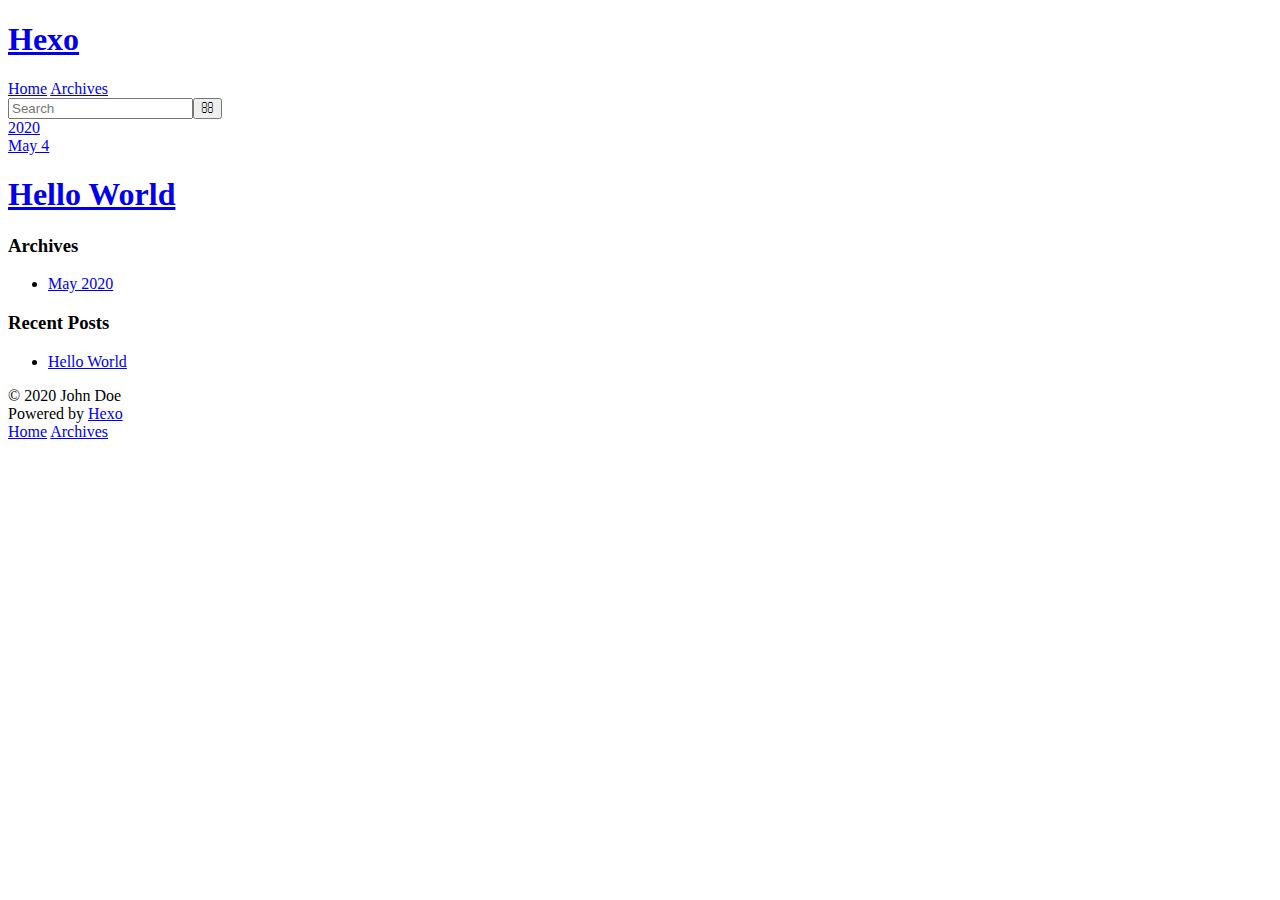
==== archives/index.html @ 3414b617 "Site updated: 2020-05-04 21:34:58" ====
<!DOCTYPE html>
<html>
<head>
  <meta charset="utf-8">
  

  
  <title>Archives | Hexo</title>
  <meta name="viewport" content="width=device-width, initial-scale=1, maximum-scale=1">
  <meta property="og:type" content="website">
<meta property="og:title" content="Hexo">
<meta property="og:url" content="https://github.com/41089a003/41089A003.github.io/archives/index.html">
<meta property="og:site_name" content="Hexo">
<meta property="og:locale" content="en_US">
<meta property="article:author" content="John Doe">
<meta name="twitter:card" content="summary">
  
    <link rel="alternate" href="/41089A003.github.io/atom.xml" title="Hexo" type="application/atom+xml">
  
  
    <link rel="icon" href="/favicon.png">
  
  
    <link href="//fonts.googleapis.com/css?family=Source+Code+Pro" rel="stylesheet" type="text/css">
  
  
<link rel="stylesheet" href="/41089A003.github.io/css/style.css">

<meta name="generator" content="Hexo 4.2.0"></head>

<body>
  <div id="container">
    <div id="wrap">
      <header id="header">
  <div id="banner"></div>
  <div id="header-outer" class="outer">
    <div id="header-title" class="inner">
      <h1 id="logo-wrap">
        <a href="/41089A003.github.io/" id="logo">Hexo</a>
      </h1>
      
    </div>
    <div id="header-inner" class="inner">
      <nav id="main-nav">
        <a id="main-nav-toggle" class="nav-icon"></a>
        
          <a class="main-nav-link" href="/41089A003.github.io/">Home</a>
        
          <a class="main-nav-link" href="/41089A003.github.io/archives">Archives</a>
        
      </nav>
      <nav id="sub-nav">
        
          <a id="nav-rss-link" class="nav-icon" href="/41089A003.github.io/atom.xml" title="RSS Feed"></a>
        
        <a id="nav-search-btn" class="nav-icon" title="Search"></a>
      </nav>
      <div id="search-form-wrap">
        <form action="//google.com/search" method="get" accept-charset="UTF-8" class="search-form"><input type="search" name="q" class="search-form-input" placeholder="Search"><button type="submit" class="search-form-submit">&#xF002;</button><input type="hidden" name="sitesearch" value="https://github.com/41089a003/41089A003.github.io"></form>
      </div>
    </div>
  </div>
</header>
      <div class="outer">
        <section id="main">
  
  
    
    
      
      
      <section class="archives-wrap">
        <div class="archive-year-wrap">
          <a href="/41089A003.github.io/archives/2020" class="archive-year">2020</a>
        </div>
        <div class="archives">
    
    <article class="archive-article archive-type-post">
  <div class="archive-article-inner">
    <header class="archive-article-header">
      <a href="/41089A003.github.io/2020/05/04/hello-world/" class="archive-article-date">
  <time datetime="2020-05-04T12:19:48.802Z" itemprop="datePublished">May 4</time>
</a>
      
  
    <h1 itemprop="name">
      <a class="archive-article-title" href="/41089A003.github.io/2020/05/04/hello-world/">Hello World</a>
    </h1>
  

    </header>
  </div>
</article>
  
  
    </div></section>
  


</section>
        
          <aside id="sidebar">
  
    

  
    

  
    
  
    
  <div class="widget-wrap">
    <h3 class="widget-title">Archives</h3>
    <div class="widget">
      <ul class="archive-list"><li class="archive-list-item"><a class="archive-list-link" href="/41089A003.github.io/archives/2020/05/">May 2020</a></li></ul>
    </div>
  </div>


  
    
  <div class="widget-wrap">
    <h3 class="widget-title">Recent Posts</h3>
    <div class="widget">
      <ul>
        
          <li>
            <a href="/41089A003.github.io/2020/05/04/hello-world/">Hello World</a>
          </li>
        
      </ul>
    </div>
  </div>

  
</aside>
        
      </div>
      <footer id="footer">
  
  <div class="outer">
    <div id="footer-info" class="inner">
      &copy; 2020 John Doe<br>
      Powered by <a href="http://hexo.io/" target="_blank">Hexo</a>
    </div>
  </div>
</footer>
    </div>
    <nav id="mobile-nav">
  
    <a href="/41089A003.github.io/" class="mobile-nav-link">Home</a>
  
    <a href="/41089A003.github.io/archives" class="mobile-nav-link">Archives</a>
  
</nav>
    

<script src="//ajax.googleapis.com/ajax/libs/jquery/2.0.3/jquery.min.js"></script>


  
<link rel="stylesheet" href="/41089A003.github.io/fancybox/jquery.fancybox.css">

  
<script src="/41089A003.github.io/fancybox/jquery.fancybox.pack.js"></script>




<script src="/41089A003.github.io/js/script.js"></script>




  </div>
</body>
</html>
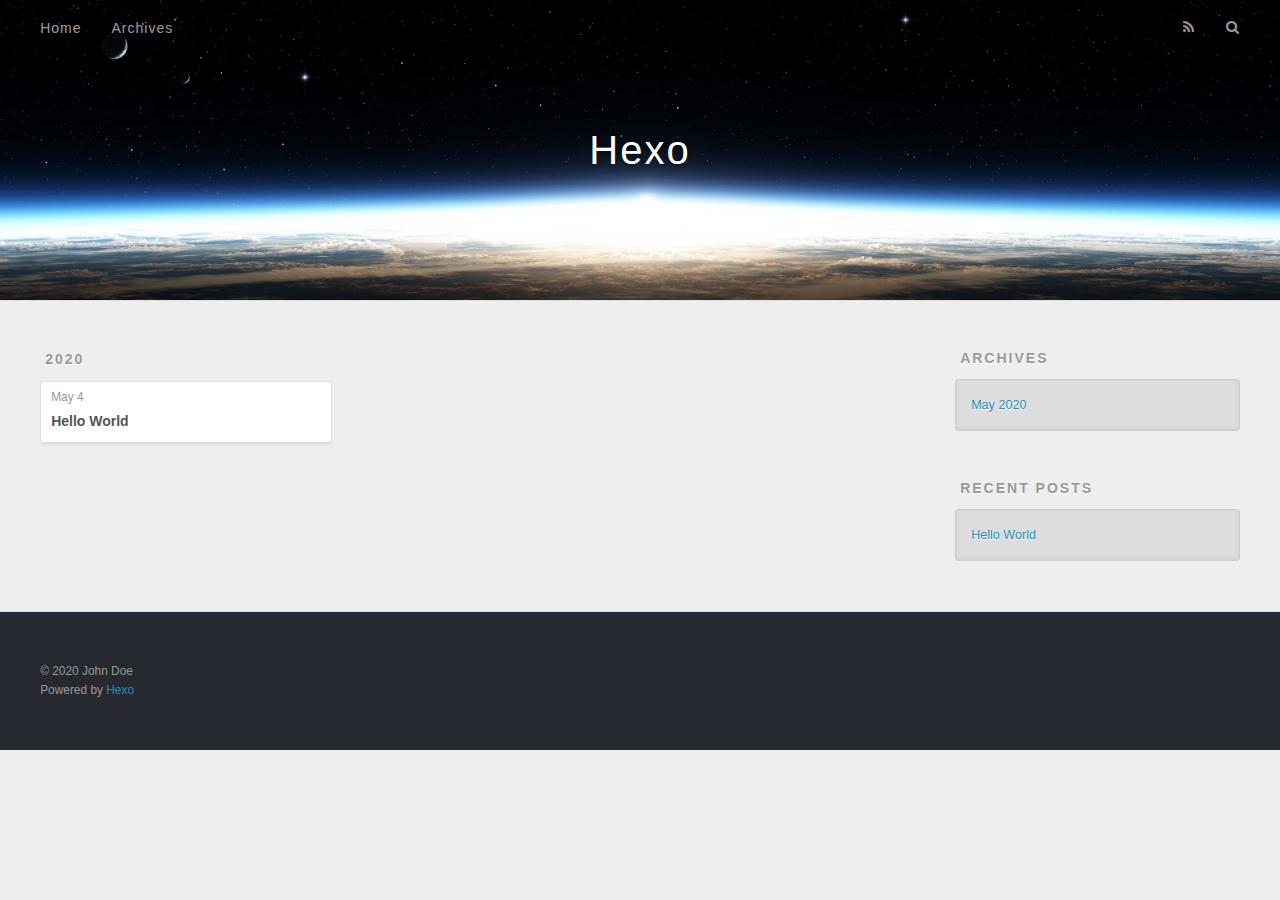
==== commit bdbd4011: "Site updated: 2020-05-06 16:25:17" ====
--- a/archives/index.html
+++ b/archives/index.html
@@ -9,13 +9,13 @@
   <meta name="viewport" content="width=device-width, initial-scale=1, maximum-scale=1">
   <meta property="og:type" content="website">
 <meta property="og:title" content="Hexo">
-<meta property="og:url" content="https://github.com/41089a003/41089A003.github.io/archives/index.html">
+<meta property="og:url" content="https://github.com/41089a003/41089a003.github.io/archives/index.html">
 <meta property="og:site_name" content="Hexo">
 <meta property="og:locale" content="en_US">
 <meta property="article:author" content="John Doe">
 <meta name="twitter:card" content="summary">
   
-    <link rel="alternate" href="/41089A003.github.io/atom.xml" title="Hexo" type="application/atom+xml">
+    <link rel="alternate" href="/atom.xml" title="Hexo" type="application/atom+xml">
   
   
     <link rel="icon" href="/favicon.png">
@@ -24,7 +24,7 @@
     <link href="//fonts.googleapis.com/css?family=Source+Code+Pro" rel="stylesheet" type="text/css">
   
   
-<link rel="stylesheet" href="/41089A003.github.io/css/style.css">
+<link rel="stylesheet" href="/css/style.css">
 
 <meta name="generator" content="Hexo 4.2.0"></head>
 
@@ -36,7 +36,7 @@
   <div id="header-outer" class="outer">
     <div id="header-title" class="inner">
       <h1 id="logo-wrap">
-        <a href="/41089A003.github.io/" id="logo">Hexo</a>
+        <a href="/" id="logo">Hexo</a>
       </h1>
       
     </div>
@@ -44,19 +44,19 @@
       <nav id="main-nav">
         <a id="main-nav-toggle" class="nav-icon"></a>
         
-          <a class="main-nav-link" href="/41089A003.github.io/">Home</a>
+          <a class="main-nav-link" href="/">Home</a>
         
-          <a class="main-nav-link" href="/41089A003.github.io/archives">Archives</a>
+          <a class="main-nav-link" href="/archives">Archives</a>
         
       </nav>
       <nav id="sub-nav">
         
-          <a id="nav-rss-link" class="nav-icon" href="/41089A003.github.io/atom.xml" title="RSS Feed"></a>
+          <a id="nav-rss-link" class="nav-icon" href="/atom.xml" title="RSS Feed"></a>
         
         <a id="nav-search-btn" class="nav-icon" title="Search"></a>
       </nav>
       <div id="search-form-wrap">
-        <form action="//google.com/search" method="get" accept-charset="UTF-8" class="search-form"><input type="search" name="q" class="search-form-input" placeholder="Search"><button type="submit" class="search-form-submit">&#xF002;</button><input type="hidden" name="sitesearch" value="https://github.com/41089a003/41089A003.github.io"></form>
+        <form action="//google.com/search" method="get" accept-charset="UTF-8" class="search-form"><input type="search" name="q" class="search-form-input" placeholder="Search"><button type="submit" class="search-form-submit">&#xF002;</button><input type="hidden" name="sitesearch" value="https://github.com/41089a003/41089a003.github.io"></form>
       </div>
     </div>
   </div>
@@ -71,20 +71,20 @@
       
       <section class="archives-wrap">
         <div class="archive-year-wrap">
-          <a href="/41089A003.github.io/archives/2020" class="archive-year">2020</a>
+          <a href="/archives/2020" class="archive-year">2020</a>
         </div>
         <div class="archives">
     
     <article class="archive-article archive-type-post">
   <div class="archive-article-inner">
     <header class="archive-article-header">
-      <a href="/41089A003.github.io/2020/05/04/hello-world/" class="archive-article-date">
+      <a href="/2020/05/04/hello-world/" class="archive-article-date">
   <time datetime="2020-05-04T12:19:48.802Z" itemprop="datePublished">May 4</time>
 </a>
       
   
     <h1 itemprop="name">
-      <a class="archive-article-title" href="/41089A003.github.io/2020/05/04/hello-world/">Hello World</a>
+      <a class="archive-article-title" href="/2020/05/04/hello-world/">Hello World</a>
     </h1>
   
 
@@ -113,7 +113,7 @@
   <div class="widget-wrap">
     <h3 class="widget-title">Archives</h3>
     <div class="widget">
-      <ul class="archive-list"><li class="archive-list-item"><a class="archive-list-link" href="/41089A003.github.io/archives/2020/05/">May 2020</a></li></ul>
+      <ul class="archive-list"><li class="archive-list-item"><a class="archive-list-link" href="/archives/2020/05/">May 2020</a></li></ul>
     </div>
   </div>
 
@@ -126,7 +126,7 @@
       <ul>
         
           <li>
-            <a href="/41089A003.github.io/2020/05/04/hello-world/">Hello World</a>
+            <a href="/2020/05/04/hello-world/">Hello World</a>
           </li>
         
       </ul>
@@ -149,9 +149,9 @@
     </div>
     <nav id="mobile-nav">
   
-    <a href="/41089A003.github.io/" class="mobile-nav-link">Home</a>
+    <a href="/" class="mobile-nav-link">Home</a>
   
-    <a href="/41089A003.github.io/archives" class="mobile-nav-link">Archives</a>
+    <a href="/archives" class="mobile-nav-link">Archives</a>
   
 </nav>
     
@@ -160,15 +160,15 @@
 
 
   
-<link rel="stylesheet" href="/41089A003.github.io/fancybox/jquery.fancybox.css">
+<link rel="stylesheet" href="/fancybox/jquery.fancybox.css">
 
   
-<script src="/41089A003.github.io/fancybox/jquery.fancybox.pack.js"></script>
+<script src="/fancybox/jquery.fancybox.pack.js"></script>
 
 
 
 
-<script src="/41089A003.github.io/js/script.js"></script>
+<script src="/js/script.js"></script>
 
 
 
--- a/css/style.css
+++ b/css/style.css
@@ -0,0 +1,1374 @@
+body {
+  width: 100%;
+}
+body:before,
+body:after {
+  content: "";
+  display: table;
+}
+body:after {
+  clear: both;
+}
+html,
+body,
+div,
+span,
+applet,
+object,
+iframe,
+h1,
+h2,
+h3,
+h4,
+h5,
+h6,
+p,
+blockquote,
+pre,
+a,
+abbr,
+acronym,
+address,
+big,
+cite,
+code,
+del,
+dfn,
+em,
+img,
+ins,
+kbd,
+q,
+s,
+samp,
+small,
+strike,
+strong,
+sub,
+sup,
+tt,
+var,
+dl,
+dt,
+dd,
+ol,
+ul,
+li,
+fieldset,
+form,
+label,
+legend,
+table,
+caption,
+tbody,
+tfoot,
+thead,
+tr,
+th,
+td {
+  margin: 0;
+  padding: 0;
+  border: 0;
+  outline: 0;
+  font-weight: inherit;
+  font-style: inherit;
+  font-family: inherit;
+  font-size: 100%;
+  vertical-align: baseline;
+}
+body {
+  line-height: 1;
+  color: #000;
+  background: #fff;
+}
+ol,
+ul {
+  list-style: none;
+}
+table {
+  border-collapse: separate;
+  border-spacing: 0;
+  vertical-align: middle;
+}
+caption,
+th,
+td {
+  text-align: left;
+  font-weight: normal;
+  vertical-align: middle;
+}
+a img {
+  border: none;
+}
+input,
+button {
+  margin: 0;
+  padding: 0;
+}
+input::-moz-focus-inner,
+button::-moz-focus-inner {
+  border: 0;
+  padding: 0;
+}
+@font-face {
+  font-family: FontAwesome;
+  font-style: normal;
+  font-weight: normal;
+  src: url("fonts/fontawesome-webfont.eot?v=#4.0.3");
+  src: url("fonts/fontawesome-webfont.eot?#iefix&v=#4.0.3") format("embedded-opentype"), url("fonts/fontawesome-webfont.woff?v=#4.0.3") format("woff"), url("fonts/fontawesome-webfont.ttf?v=#4.0.3") format("truetype"), url("fonts/fontawesome-webfont.svg#fontawesomeregular?v=#4.0.3") format("svg");
+}
+html,
+body,
+#container {
+  height: 100%;
+}
+body {
+  background: #eee;
+  font: 14px -apple-system, BlinkMacSystemFont, "Segoe UI", "Roboto", "Oxygen", "Ubuntu", "Cantarell", "Fira Sans", "Droid Sans", "Helvetica Neue", sans-serif;
+  -webkit-text-size-adjust: 100%;
+}
+.outer {
+  max-width: 1220px;
+  margin: 0 auto;
+  padding: 0 20px;
+}
+.outer:before,
+.outer:after {
+  content: "";
+  display: table;
+}
+.outer:after {
+  clear: both;
+}
+.inner {
+  display: inline;
+  float: left;
+  width: 98.33333333333333%;
+  margin: 0 0.833333333333333%;
+}
+.left,
+.alignleft {
+  float: left;
+}
+.right,
+.alignright {
+  float: right;
+}
+.clear {
+  clear: both;
+}
+#container {
+  position: relative;
+}
+.mobile-nav-on {
+  overflow: hidden;
+}
+#wrap {
+  height: 100%;
+  width: 100%;
+  position: absolute;
+  top: 0;
+  left: 0;
+  -webkit-transition: 0.2s ease-out;
+  -moz-transition: 0.2s ease-out;
+  -ms-transition: 0.2s ease-out;
+  transition: 0.2s ease-out;
+  z-index: 1;
+  background: #eee;
+}
+.mobile-nav-on #wrap {
+  left: 280px;
+}
+@media screen and (min-width: 768px) {
+  #main {
+    display: inline;
+    float: left;
+    width: 73.33333333333333%;
+    margin: 0 0.833333333333333%;
+  }
+}
+.article-date,
+.article-category-link,
+.archive-year,
+.widget-title {
+  text-decoration: none;
+  text-transform: uppercase;
+  letter-spacing: 2px;
+  color: #999;
+  margin-bottom: 1em;
+  margin-left: 5px;
+  line-height: 1em;
+  text-shadow: 0 1px #fff;
+  font-weight: bold;
+}
+.article-inner,
+.archive-article-inner {
+  background: #fff;
+  -webkit-box-shadow: 1px 2px 3px #ddd;
+  box-shadow: 1px 2px 3px #ddd;
+  border: 1px solid #ddd;
+  border-radius: 3px;
+}
+.article-entry h1,
+.widget h1 {
+  font-size: 2em;
+}
+.article-entry h2,
+.widget h2 {
+  font-size: 1.5em;
+}
+.article-entry h3,
+.widget h3 {
+  font-size: 1.3em;
+}
+.article-entry h4,
+.widget h4 {
+  font-size: 1.2em;
+}
+.article-entry h5,
+.widget h5 {
+  font-size: 1em;
+}
+.article-entry h6,
+.widget h6 {
+  font-size: 1em;
+  color: #999;
+}
+.article-entry hr,
+.widget hr {
+  border: 1px dashed #ddd;
+}
+.article-entry strong,
+.widget strong {
+  font-weight: bold;
+}
+.article-entry em,
+.widget em,
+.article-entry cite,
+.widget cite {
+  font-style: italic;
+}
+.article-entry sup,
+.widget sup,
+.article-entry sub,
+.widget sub {
+  font-size: 0.75em;
+  line-height: 0;
+  position: relative;
+  vertical-align: baseline;
+}
+.article-entry sup,
+.widget sup {
+  top: -0.5em;
+}
+.article-entry sub,
+.widget sub {
+  bottom: -0.2em;
+}
+.article-entry small,
+.widget small {
+  font-size: 0.85em;
+}
+.article-entry acronym,
+.widget acronym,
+.article-entry abbr,
+.widget abbr {
+  border-bottom: 1px dotted;
+}
+.article-entry ul,
+.widget ul,
+.article-entry ol,
+.widget ol,
+.article-entry dl,
+.widget dl {
+  margin: 0 20px;
+  line-height: 1.6em;
+}
+.article-entry ul ul,
+.widget ul ul,
+.article-entry ol ul,
+.widget ol ul,
+.article-entry ul ol,
+.widget ul ol,
+.article-entry ol ol,
+.widget ol ol {
+  margin-top: 0;
+  margin-bottom: 0;
+}
+.article-entry ul,
+.widget ul {
+  list-style: disc;
+}
+.article-entry ol,
+.widget ol {
+  list-style: decimal;
+}
+.article-entry dt,
+.widget dt {
+  font-weight: bold;
+}
+#header {
+  height: 300px;
+  position: relative;
+  border-bottom: 1px solid #ddd;
+}
+#header:before,
+#header:after {
+  content: "";
+  position: absolute;
+  left: 0;
+  right: 0;
+  height: 40px;
+}
+#header:before {
+  top: 0;
+  background: -webkit-linear-gradient(rgba(0,0,0,0.2), transparent);
+  background: -moz-linear-gradient(rgba(0,0,0,0.2), transparent);
+  background: -ms-linear-gradient(rgba(0,0,0,0.2), transparent);
+  background: linear-gradient(rgba(0,0,0,0.2), transparent);
+}
+#header:after {
+  bottom: 0;
+  background: -webkit-linear-gradient(transparent, rgba(0,0,0,0.2));
+  background: -moz-linear-gradient(transparent, rgba(0,0,0,0.2));
+  background: -ms-linear-gradient(transparent, rgba(0,0,0,0.2));
+  background: linear-gradient(transparent, rgba(0,0,0,0.2));
+}
+#header-outer {
+  height: 100%;
+  position: relative;
+}
+#header-inner {
+  position: relative;
+  overflow: hidden;
+}
+#banner {
+  position: absolute;
+  top: 0;
+  left: 0;
+  width: 100%;
+  height: 100%;
+  background: url("images/banner.jpg") center #000;
+  -webkit-background-size: cover;
+  -moz-background-size: cover;
+  background-size: cover;
+  z-index: -1;
+}
+#header-title {
+  text-align: center;
+  height: 40px;
+  position: absolute;
+  top: 50%;
+  left: 0;
+  margin-top: -20px;
+}
+#logo,
+#subtitle {
+  text-decoration: none;
+  color: #fff;
+  font-weight: 300;
+  text-shadow: 0 1px 4px rgba(0,0,0,0.3);
+}
+#logo {
+  font-size: 40px;
+  line-height: 40px;
+  letter-spacing: 2px;
+}
+#subtitle {
+  font-size: 16px;
+  line-height: 16px;
+  letter-spacing: 1px;
+}
+#subtitle-wrap {
+  margin-top: 16px;
+}
+#main-nav {
+  float: left;
+  margin-left: -15px;
+}
+.nav-icon,
+.main-nav-link {
+  float: left;
+  color: #fff;
+  opacity: 0.6;
+  text-decoration: none;
+  text-shadow: 0 1px rgba(0,0,0,0.2);
+  -webkit-transition: opacity 0.2s;
+  -moz-transition: opacity 0.2s;
+  -ms-transition: opacity 0.2s;
+  transition: opacity 0.2s;
+  display: block;
+  padding: 20px 15px;
+}
+.nav-icon:hover,
+.main-nav-link:hover {
+  opacity: 1;
+}
+.nav-icon {
+  font-family: FontAwesome;
+  text-align: center;
+  font-size: 14px;
+  width: 14px;
+  height: 14px;
+  padding: 20px 15px;
+  position: relative;
+  cursor: pointer;
+}
+.main-nav-link {
+  font-weight: 300;
+  letter-spacing: 1px;
+}
+@media screen and (max-width: 479px) {
+  .main-nav-link {
+    display: none;
+  }
+}
+#main-nav-toggle {
+  display: none;
+}
+#main-nav-toggle:before {
+  content: "\f0c9";
+}
+@media screen and (max-width: 479px) {
+  #main-nav-toggle {
+    display: block;
+  }
+}
+#sub-nav {
+  float: right;
+  margin-right: -15px;
+}
+#nav-rss-link:before {
+  content: "\f09e";
+}
+#nav-search-btn:before {
+  content: "\f002";
+}
+#search-form-wrap {
+  position: absolute;
+  top: 15px;
+  width: 150px;
+  height: 30px;
+  right: -150px;
+  opacity: 0;
+  -webkit-transition: 0.2s ease-out;
+  -moz-transition: 0.2s ease-out;
+  -ms-transition: 0.2s ease-out;
+  transition: 0.2s ease-out;
+}
+#search-form-wrap.on {
+  opacity: 1;
+  right: 0;
+}
+@media screen and (max-width: 479px) {
+  #search-form-wrap {
+    width: 100%;
+    right: -100%;
+  }
+}
+.search-form {
+  position: absolute;
+  top: 0;
+  left: 0;
+  right: 0;
+  background: #fff;
+  padding: 5px 15px;
+  border-radius: 15px;
+  -webkit-box-shadow: 0 0 10px rgba(0,0,0,0.3);
+  box-shadow: 0 0 10px rgba(0,0,0,0.3);
+}
+.search-form-input {
+  border: none;
+  background: none;
+  color: #555;
+  width: 100%;
+  font: 13px -apple-system, BlinkMacSystemFont, "Segoe UI", "Roboto", "Oxygen", "Ubuntu", "Cantarell", "Fira Sans", "Droid Sans", "Helvetica Neue", sans-serif;
+  outline: none;
+}
+.search-form-input::-webkit-search-results-decoration,
+.search-form-input::-webkit-search-cancel-button {
+  -webkit-appearance: none;
+}
+.search-form-submit {
+  position: absolute;
+  top: 50%;
+  right: 10px;
+  margin-top: -7px;
+  font: 13px FontAwesome;
+  border: none;
+  background: none;
+  color: #bbb;
+  cursor: pointer;
+}
+.search-form-submit:hover,
+.search-form-submit:focus {
+  color: #777;
+}
+.article {
+  margin: 50px 0;
+}
+.article-inner {
+  overflow: hidden;
+}
+.article-meta:before,
+.article-meta:after {
+  content: "";
+  display: table;
+}
+.article-meta:after {
+  clear: both;
+}
+.article-date {
+  float: left;
+}
+.article-category {
+  float: left;
+  line-height: 1em;
+  color: #ccc;
+  text-shadow: 0 1px #fff;
+  margin-left: 8px;
+}
+.article-category:before {
+  content: "\2022";
+}
+.article-category-link {
+  margin: 0 12px 1em;
+}
+.article-header {
+  padding: 20px 20px 0;
+}
+.article-title {
+  text-decoration: none;
+  font-size: 2em;
+  font-weight: bold;
+  color: #555;
+  line-height: 1.1em;
+  -webkit-transition: color 0.2s;
+  -moz-transition: color 0.2s;
+  -ms-transition: color 0.2s;
+  transition: color 0.2s;
+}
+a.article-title:hover {
+  color: #258fb8;
+}
+.article-entry {
+  color: #555;
+  padding: 0 20px;
+}
+.article-entry:before,
+.article-entry:after {
+  content: "";
+  display: table;
+}
+.article-entry:after {
+  clear: both;
+}
+.article-entry p,
+.article-entry table {
+  line-height: 1.6em;
+  margin: 1.6em 0;
+}
+.article-entry h1,
+.article-entry h2,
+.article-entry h3,
+.article-entry h4,
+.article-entry h5,
+.article-entry h6 {
+  font-weight: bold;
+}
+.article-entry h1,
+.article-entry h2,
+.article-entry h3,
+.article-entry h4,
+.article-entry h5,
+.article-entry h6 {
+  line-height: 1.1em;
+  margin: 1.1em 0;
+}
+.article-entry a {
+  color: #258fb8;
+  text-decoration: none;
+}
+.article-entry a:hover {
+  text-decoration: underline;
+}
+.article-entry ul,
+.article-entry ol,
+.article-entry dl {
+  margin-top: 1.6em;
+  margin-bottom: 1.6em;
+}
+.article-entry img,
+.article-entry video {
+  max-width: 100%;
+  height: auto;
+  display: block;
+  margin: auto;
+}
+.article-entry iframe {
+  border: none;
+}
+.article-entry table {
+  width: 100%;
+  border-collapse: collapse;
+  border-spacing: 0;
+}
+.article-entry th {
+  font-weight: bold;
+  border-bottom: 3px solid #ddd;
+  padding-bottom: 0.5em;
+}
+.article-entry td {
+  border-bottom: 1px solid #ddd;
+  padding: 10px 0;
+}
+.article-entry blockquote {
+  font-family: Georgia, "Times New Roman", serif;
+  font-size: 1.4em;
+  margin: 1.6em 20px;
+  text-align: center;
+}
+.article-entry blockquote footer {
+  font-size: 14px;
+  margin: 1.6em 0;
+  font-family: -apple-system, BlinkMacSystemFont, "Segoe UI", "Roboto", "Oxygen", "Ubuntu", "Cantarell", "Fira Sans", "Droid Sans", "Helvetica Neue", sans-serif;
+}
+.article-entry blockquote footer cite:before {
+  content: "—";
+  padding: 0 0.5em;
+}
+.article-entry .pullquote {
+  text-align: left;
+  width: 45%;
+  margin: 0;
+}
+.article-entry .pullquote.left {
+  margin-left: 0.5em;
+  margin-right: 1em;
+}
+.article-entry .pullquote.right {
+  margin-right: 0.5em;
+  margin-left: 1em;
+}
+.article-entry .caption {
+  color: #999;
+  display: block;
+  font-size: 0.9em;
+  margin-top: 0.5em;
+  position: relative;
+  text-align: center;
+}
+.article-entry .video-container {
+  position: relative;
+  padding-top: 56.25%;
+  height: 0;
+  overflow: hidden;
+}
+.article-entry .video-container iframe,
+.article-entry .video-container object,
+.article-entry .video-container embed {
+  position: absolute;
+  top: 0;
+  left: 0;
+  width: 100%;
+  height: 100%;
+  margin-top: 0;
+}
+.article-more-link a {
+  display: inline-block;
+  line-height: 1em;
+  padding: 6px 15px;
+  border-radius: 15px;
+  background: #eee;
+  color: #999;
+  text-shadow: 0 1px #fff;
+  text-decoration: none;
+}
+.article-more-link a:hover {
+  background: #258fb8;
+  color: #fff;
+  text-decoration: none;
+  text-shadow: 0 1px #1e7293;
+}
+.article-footer {
+  font-size: 0.85em;
+  line-height: 1.6em;
+  border-top: 1px solid #ddd;
+  padding-top: 1.6em;
+  margin: 0 20px 20px;
+}
+.article-footer:before,
+.article-footer:after {
+  content: "";
+  display: table;
+}
+.article-footer:after {
+  clear: both;
+}
+.article-footer a {
+  color: #999;
+  text-decoration: none;
+}
+.article-footer a:hover {
+  color: #555;
+}
+.article-tag-list-item {
+  float: left;
+  margin-right: 10px;
+}
+.article-tag-list-link:before {
+  content: "#";
+}
+.article-comment-link {
+  float: right;
+}
+.article-comment-link:before {
+  content: "\f075";
+  font-family: FontAwesome;
+  padding-right: 8px;
+}
+.article-share-link {
+  cursor: pointer;
+  float: right;
+  margin-left: 20px;
+}
+.article-share-link:before {
+  content: "\f064";
+  font-family: FontAwesome;
+  padding-right: 6px;
+}
+#article-nav {
+  position: relative;
+}
+#article-nav:before,
+#article-nav:after {
+  content: "";
+  display: table;
+}
+#article-nav:after {
+  clear: both;
+}
+@media screen and (min-width: 768px) {
+  #article-nav {
+    margin: 50px 0;
+  }
+  #article-nav:before {
+    width: 8px;
+    height: 8px;
+    position: absolute;
+    top: 50%;
+    left: 50%;
+    margin-top: -4px;
+    margin-left: -4px;
+    content: "";
+    border-radius: 50%;
+    background: #ddd;
+    -webkit-box-shadow: 0 1px 2px #fff;
+    box-shadow: 0 1px 2px #fff;
+  }
+}
+.article-nav-link-wrap {
+  text-decoration: none;
+  text-shadow: 0 1px #fff;
+  color: #999;
+  -webkit-box-sizing: border-box;
+  -moz-box-sizing: border-box;
+  box-sizing: border-box;
+  margin-top: 50px;
+  text-align: center;
+  display: block;
+}
+.article-nav-link-wrap:hover {
+  color: #555;
+}
+@media screen and (min-width: 768px) {
+  .article-nav-link-wrap {
+    width: 50%;
+    margin-top: 0;
+  }
+}
+@media screen and (min-width: 768px) {
+  #article-nav-newer {
+    float: left;
+    text-align: right;
+    padding-right: 20px;
+  }
+}
+@media screen and (min-width: 768px) {
+  #article-nav-older {
+    float: right;
+    text-align: left;
+    padding-left: 20px;
+  }
+}
+.article-nav-caption {
+  text-transform: uppercase;
+  letter-spacing: 2px;
+  color: #ddd;
+  line-height: 1em;
+  font-weight: bold;
+}
+#article-nav-newer .article-nav-caption {
+  margin-right: -2px;
+}
+.article-nav-title {
+  font-size: 0.85em;
+  line-height: 1.6em;
+  margin-top: 0.5em;
+}
+.article-share-box {
+  position: absolute;
+  display: none;
+  background: #fff;
+  -webkit-box-shadow: 1px 2px 10px rgba(0,0,0,0.2);
+  box-shadow: 1px 2px 10px rgba(0,0,0,0.2);
+  border-radius: 3px;
+  margin-left: -145px;
+  overflow: hidden;
+  z-index: 1;
+}
+.article-share-box.on {
+  display: block;
+}
+.article-share-input {
+  width: 100%;
+  background: none;
+  -webkit-box-sizing: border-box;
+  -moz-box-sizing: border-box;
+  box-sizing: border-box;
+  font: 14px -apple-system, BlinkMacSystemFont, "Segoe UI", "Roboto", "Oxygen", "Ubuntu", "Cantarell", "Fira Sans", "Droid Sans", "Helvetica Neue", sans-serif;
+  padding: 0 15px;
+  color: #555;
+  outline: none;
+  border: 1px solid #ddd;
+  border-radius: 3px 3px 0 0;
+  height: 36px;
+  line-height: 36px;
+}
+.article-share-links {
+  background: #eee;
+}
+.article-share-links:before,
+.article-share-links:after {
+  content: "";
+  display: table;
+}
+.article-share-links:after {
+  clear: both;
+}
+.article-share-twitter,
+.article-share-facebook,
+.article-share-pinterest,
+.article-share-google {
+  width: 50px;
+  height: 36px;
+  display: block;
+  float: left;
+  position: relative;
+  color: #999;
+  text-shadow: 0 1px #fff;
+}
+.article-share-twitter:before,
+.article-share-facebook:before,
+.article-share-pinterest:before,
+.article-share-google:before {
+  font-size: 20px;
+  font-family: FontAwesome;
+  width: 20px;
+  height: 20px;
+  position: absolute;
+  top: 50%;
+  left: 50%;
+  margin-top: -10px;
+  margin-left: -10px;
+  text-align: center;
+}
+.article-share-twitter:hover,
+.article-share-facebook:hover,
+.article-share-pinterest:hover,
+.article-share-google:hover {
+  color: #fff;
+}
+.article-share-twitter:before {
+  content: "\f099";
+}
+.article-share-twitter:hover {
+  background: #00aced;
+  text-shadow: 0 1px #008abe;
+}
+.article-share-facebook:before {
+  content: "\f09a";
+}
+.article-share-facebook:hover {
+  background: #3b5998;
+  text-shadow: 0 1px #2f477a;
+}
+.article-share-pinterest:before {
+  content: "\f0d2";
+}
+.article-share-pinterest:hover {
+  background: #cb2027;
+  text-shadow: 0 1px #a21a1f;
+}
+.article-share-google:before {
+  content: "\f0d5";
+}
+.article-share-google:hover {
+  background: #dd4b39;
+  text-shadow: 0 1px #be3221;
+}
+.article-gallery {
+  background: #000;
+  position: relative;
+}
+.article-gallery-photos {
+  position: relative;
+  overflow: hidden;
+}
+.article-gallery-img {
+  display: none;
+  max-width: 100%;
+}
+.article-gallery-img:first-child {
+  display: block;
+}
+.article-gallery-img.loaded {
+  position: absolute;
+  display: block;
+}
+.article-gallery-img img {
+  display: block;
+  max-width: 100%;
+  margin: 0 auto;
+}
+#comments {
+  background: #fff;
+  -webkit-box-shadow: 1px 2px 3px #ddd;
+  box-shadow: 1px 2px 3px #ddd;
+  padding: 20px;
+  border: 1px solid #ddd;
+  border-radius: 3px;
+  margin: 50px 0;
+}
+#comments a {
+  color: #258fb8;
+}
+.archives-wrap {
+  margin: 50px 0;
+}
+.archives:before,
+.archives:after {
+  content: "";
+  display: table;
+}
+.archives:after {
+  clear: both;
+}
+.archive-year-wrap {
+  margin-bottom: 1em;
+}
+.archives {
+  -webkit-column-gap: 10px;
+  -moz-column-gap: 10px;
+  column-gap: 10px;
+}
+@media screen and (min-width: 480px) and (max-width: 767px) {
+  .archives {
+    -webkit-column-count: 2;
+    -moz-column-count: 2;
+    column-count: 2;
+  }
+}
+@media screen and (min-width: 768px) {
+  .archives {
+    -webkit-column-count: 3;
+    -moz-column-count: 3;
+    column-count: 3;
+  }
+}
+.archive-article {
+  -webkit-column-break-inside: avoid;
+  page-break-inside: avoid;
+  overflow: hidden;
+  break-inside: avoid-column;
+}
+.archive-article-inner {
+  padding: 10px;
+  margin-bottom: 15px;
+}
+.archive-article-title {
+  text-decoration: none;
+  font-weight: bold;
+  color: #555;
+  -webkit-transition: color 0.2s;
+  -moz-transition: color 0.2s;
+  -ms-transition: color 0.2s;
+  transition: color 0.2s;
+  line-height: 1.6em;
+}
+.archive-article-title:hover {
+  color: #258fb8;
+}
+.archive-article-footer {
+  margin-top: 1em;
+}
+.archive-article-date {
+  color: #999;
+  text-decoration: none;
+  font-size: 0.85em;
+  line-height: 1em;
+  margin-bottom: 0.5em;
+  display: block;
+}
+#page-nav {
+  margin: 50px auto;
+  background: #fff;
+  -webkit-box-shadow: 1px 2px 3px #ddd;
+  box-shadow: 1px 2px 3px #ddd;
+  border: 1px solid #ddd;
+  border-radius: 3px;
+  text-align: center;
+  color: #999;
+  overflow: hidden;
+}
+#page-nav:before,
+#page-nav:after {
+  content: "";
+  display: table;
+}
+#page-nav:after {
+  clear: both;
+}
+#page-nav a,
+#page-nav span {
+  padding: 10px 20px;
+  line-height: 1;
+  height: 2ex;
+}
+#page-nav a {
+  color: #999;
+  text-decoration: none;
+}
+#page-nav a:hover {
+  background: #999;
+  color: #fff;
+}
+#page-nav .prev {
+  float: left;
+}
+#page-nav .next {
+  float: right;
+}
+#page-nav .page-number {
+  display: inline-block;
+}
+@media screen and (max-width: 479px) {
+  #page-nav .page-number {
+    display: none;
+  }
+}
+#page-nav .current {
+  color: #555;
+  font-weight: bold;
+}
+#page-nav .space {
+  color: #ddd;
+}
+#footer {
+  background: #262a30;
+  padding: 50px 0;
+  border-top: 1px solid #ddd;
+  color: #999;
+}
+#footer a {
+  color: #258fb8;
+  text-decoration: none;
+}
+#footer a:hover {
+  text-decoration: underline;
+}
+#footer-info {
+  line-height: 1.6em;
+  font-size: 0.85em;
+}
+.article-entry pre,
+.article-entry .highlight {
+  background: #2d2d2d;
+  margin: 0 -20px;
+  padding: 15px 20px;
+  border-style: solid;
+  border-color: #ddd;
+  border-width: 1px 0;
+  overflow: auto;
+  color: #ccc;
+  line-height: 22.400000000000002px;
+}
+.article-entry .highlight .gutter pre,
+.article-entry .gist .gist-file .gist-data .line-numbers {
+  color: #666;
+  font-size: 0.85em;
+}
+.article-entry pre,
+.article-entry code {
+  font-family: "Source Code Pro", Consolas, Monaco, Menlo, Consolas, monospace;
+}
+.article-entry code {
+  background: #eee;
+  text-shadow: 0 1px #fff;
+  padding: 0 0.3em;
+}
+.article-entry pre code {
+  background: none;
+  text-shadow: none;
+  padding: 0;
+}
+.article-entry .highlight pre {
+  border: none;
+  margin: 0;
+  padding: 0;
+}
+.article-entry .highlight table {
+  margin: 0;
+  width: auto;
+}
+.article-entry .highlight td {
+  border: none;
+  padding: 0;
+}
+.article-entry .highlight figcaption {
+  font-size: 0.85em;
+  color: #999;
+  line-height: 1em;
+  margin-bottom: 1em;
+}
+.article-entry .highlight figcaption:before,
+.article-entry .highlight figcaption:after {
+  content: "";
+  display: table;
+}
+.article-entry .highlight figcaption:after {
+  clear: both;
+}
+.article-entry .highlight figcaption a {
+  float: right;
+}
+.article-entry .highlight .gutter pre {
+  text-align: right;
+  padding-right: 20px;
+}
+.article-entry .highlight .line {
+  height: 22.400000000000002px;
+}
+.article-entry .highlight .line.marked {
+  background: #515151;
+}
+.article-entry .gist {
+  margin: 0 -20px;
+  border-style: solid;
+  border-color: #ddd;
+  border-width: 1px 0;
+  background: #2d2d2d;
+  padding: 15px 20px 15px 0;
+}
+.article-entry .gist .gist-file {
+  border: none;
+  font-family: "Source Code Pro", Consolas, Monaco, Menlo, Consolas, monospace;
+  margin: 0;
+}
+.article-entry .gist .gist-file .gist-data {
+  background: none;
+  border: none;
+}
+.article-entry .gist .gist-file .gist-data .line-numbers {
+  background: none;
+  border: none;
+  padding: 0 20px 0 0;
+}
+.article-entry .gist .gist-file .gist-data .line-data {
+  padding: 0 !important;
+}
+.article-entry .gist .gist-file .highlight {
+  margin: 0;
+  padding: 0;
+  border: none;
+}
+.article-entry .gist .gist-file .gist-meta {
+  background: #2d2d2d;
+  color: #999;
+  font: 0.85em -apple-system, BlinkMacSystemFont, "Segoe UI", "Roboto", "Oxygen", "Ubuntu", "Cantarell", "Fira Sans", "Droid Sans", "Helvetica Neue", sans-serif;
+  text-shadow: 0 0;
+  padding: 0;
+  margin-top: 1em;
+  margin-left: 20px;
+}
+.article-entry .gist .gist-file .gist-meta a {
+  color: #258fb8;
+  font-weight: normal;
+}
+.article-entry .gist .gist-file .gist-meta a:hover {
+  text-decoration: underline;
+}
+pre .comment,
+pre .title {
+  color: #999;
+}
+pre .variable,
+pre .attribute,
+pre .tag,
+pre .regexp,
+pre .ruby .constant,
+pre .xml .tag .title,
+pre .xml .pi,
+pre .xml .doctype,
+pre .html .doctype,
+pre .css .id,
+pre .css .class,
+pre .css .pseudo {
+  color: #f2777a;
+}
+pre .number,
+pre .preprocessor,
+pre .built_in,
+pre .literal,
+pre .params,
+pre .constant {
+  color: #f99157;
+}
+pre .class,
+pre .ruby .class .title,
+pre .css .rules .attribute {
+  color: #9c9;
+}
+pre .string,
+pre .value,
+pre .inheritance,
+pre .header,
+pre .ruby .symbol,
+pre .xml .cdata {
+  color: #9c9;
+}
+pre .css .hexcolor {
+  color: #6cc;
+}
+pre .function,
+pre .python .decorator,
+pre .python .title,
+pre .ruby .function .title,
+pre .ruby .title .keyword,
+pre .perl .sub,
+pre .javascript .title,
+pre .coffeescript .title {
+  color: #69c;
+}
+pre .keyword,
+pre .javascript .function {
+  color: #c9c;
+}
+@media screen and (max-width: 479px) {
+  #mobile-nav {
+    position: absolute;
+    top: 0;
+    left: 0;
+    width: 280px;
+    height: 100%;
+    background: #191919;
+    border-right: 1px solid #fff;
+  }
+}
+@media screen and (max-width: 479px) {
+  .mobile-nav-link {
+    display: block;
+    color: #999;
+    text-decoration: none;
+    padding: 15px 20px;
+    font-weight: bold;
+  }
+  .mobile-nav-link:hover {
+    color: #fff;
+  }
+}
+@media screen and (min-width: 768px) {
+  #sidebar {
+    display: inline;
+    float: left;
+    width: 23.333333333333332%;
+    margin: 0 0.833333333333333%;
+  }
+}
+.widget-wrap {
+  margin: 50px 0;
+}
+.widget {
+  color: #777;
+  text-shadow: 0 1px #fff;
+  background: #ddd;
+  -webkit-box-shadow: 0 -1px 4px #ccc inset;
+  box-shadow: 0 -1px 4px #ccc inset;
+  border: 1px solid #ccc;
+  padding: 15px;
+  border-radius: 3px;
+}
+.widget a {
+  color: #258fb8;
+  text-decoration: none;
+}
+.widget a:hover {
+  text-decoration: underline;
+}
+.widget ul ul,
+.widget ol ul,
+.widget dl ul,
+.widget ul ol,
+.widget ol ol,
+.widget dl ol,
+.widget ul dl,
+.widget ol dl,
+.widget dl dl {
+  margin-left: 15px;
+  list-style: disc;
+}
+.widget {
+  line-height: 1.6em;
+  word-wrap: break-word;
+  font-size: 0.9em;
+}
+.widget ul,
+.widget ol {
+  list-style: none;
+  margin: 0;
+}
+.widget ul ul,
+.widget ol ul,
+.widget ul ol,
+.widget ol ol {
+  margin: 0 20px;
+}
+.widget ul ul,
+.widget ol ul {
+  list-style: disc;
+}
+.widget ul ol,
+.widget ol ol {
+  list-style: decimal;
+}
+.category-list-count,
+.tag-list-count,
+.archive-list-count {
+  padding-left: 5px;
+  color: #999;
+  font-size: 0.85em;
+}
+.category-list-count:before,
+.tag-list-count:before,
+.archive-list-count:before {
+  content: "(";
+}
+.category-list-count:after,
+.tag-list-count:after,
+.archive-list-count:after {
+  content: ")";
+}
+.tagcloud a {
+  margin-right: 5px;
+  display: inline-block;
+}
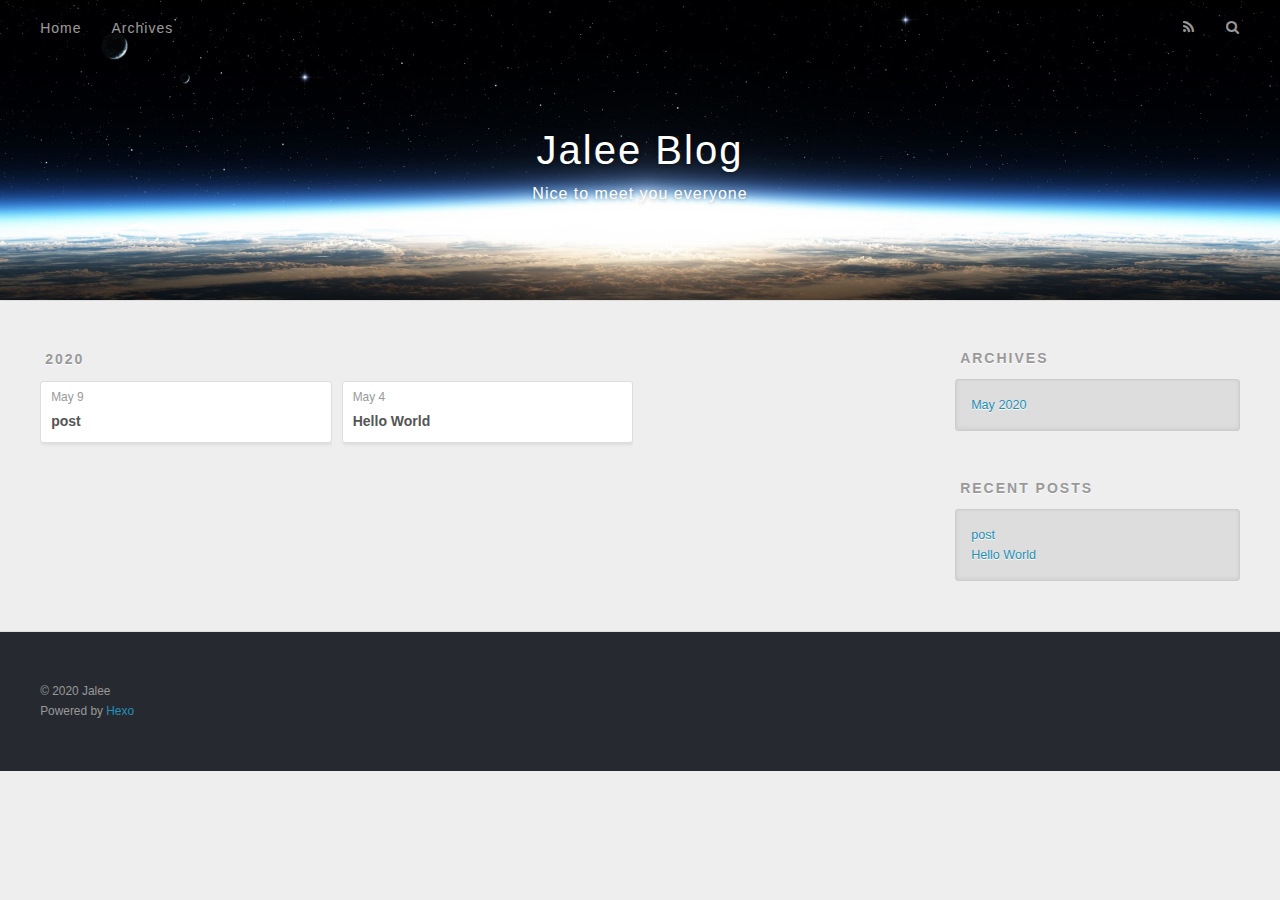
==== commit e6481aad: "Site updated: 2020-05-09 14:41:33" ====
--- a/archives/index.html
+++ b/archives/index.html
@@ -5,17 +5,18 @@
   
 
   
-  <title>Archives | Hexo</title>
+  <title>Archives | Jalee Blog</title>
   <meta name="viewport" content="width=device-width, initial-scale=1, maximum-scale=1">
-  <meta property="og:type" content="website">
-<meta property="og:title" content="Hexo">
-<meta property="og:url" content="https://github.com/41089a003/41089a003.github.io/archives/index.html">
-<meta property="og:site_name" content="Hexo">
-<meta property="og:locale" content="en_US">
-<meta property="article:author" content="John Doe">
+  <meta name="description" content="his is what I want to share">
+<meta property="og:type" content="website">
+<meta property="og:title" content="Jalee Blog">
+<meta property="og:url" content="https://41089a003.github.io/archives/index.html">
+<meta property="og:site_name" content="Jalee Blog">
+<meta property="og:description" content="his is what I want to share">
+<meta property="article:author" content="Jalee">
 <meta name="twitter:card" content="summary">
   
-    <link rel="alternate" href="/atom.xml" title="Hexo" type="application/atom+xml">
+    <link rel="alternate" href="/atom.xml" title="Jalee Blog" type="application/atom+xml">
   
   
     <link rel="icon" href="/favicon.png">
@@ -36,8 +37,12 @@
   <div id="header-outer" class="outer">
     <div id="header-title" class="inner">
       <h1 id="logo-wrap">
-        <a href="/" id="logo">Hexo</a>
+        <a href="/" id="logo">Jalee Blog</a>
       </h1>
+      
+        <h2 id="subtitle-wrap">
+          <a href="/" id="subtitle">Nice to meet you everyone</a>
+        </h2>
       
     </div>
     <div id="header-inner" class="inner">
@@ -56,7 +61,7 @@
         <a id="nav-search-btn" class="nav-icon" title="Search"></a>
       </nav>
       <div id="search-form-wrap">
-        <form action="//google.com/search" method="get" accept-charset="UTF-8" class="search-form"><input type="search" name="q" class="search-form-input" placeholder="Search"><button type="submit" class="search-form-submit">&#xF002;</button><input type="hidden" name="sitesearch" value="https://github.com/41089a003/41089a003.github.io"></form>
+        <form action="//google.com/search" method="get" accept-charset="UTF-8" class="search-form"><input type="search" name="q" class="search-form-input" placeholder="Search"><button type="submit" class="search-form-submit">&#xF002;</button><input type="hidden" name="sitesearch" value="https://41089a003.github.io"></form>
       </div>
     </div>
   </div>
@@ -74,6 +79,25 @@
           <a href="/archives/2020" class="archive-year">2020</a>
         </div>
         <div class="archives">
+    
+    <article class="archive-article archive-type-my">
+  <div class="archive-article-inner">
+    <header class="archive-article-header">
+      <a href="/2020/05/09/post/" class="archive-article-date">
+  <time datetime="2020-05-09T06:33:04.000Z" itemprop="datePublished">May 9</time>
+</a>
+      
+  
+    <h1 itemprop="name">
+      <a class="archive-article-title" href="/2020/05/09/post/">post</a>
+    </h1>
+  
+
+    </header>
+  </div>
+</article>
+  
+    
     
     <article class="archive-article archive-type-post">
   <div class="archive-article-inner">
@@ -126,6 +150,10 @@
       <ul>
         
           <li>
+            <a href="/2020/05/09/post/">post</a>
+          </li>
+        
+          <li>
             <a href="/2020/05/04/hello-world/">Hello World</a>
           </li>
         
@@ -141,7 +169,7 @@
   
   <div class="outer">
     <div id="footer-info" class="inner">
-      &copy; 2020 John Doe<br>
+      &copy; 2020 Jalee<br>
       Powered by <a href="http://hexo.io/" target="_blank">Hexo</a>
     </div>
   </div>
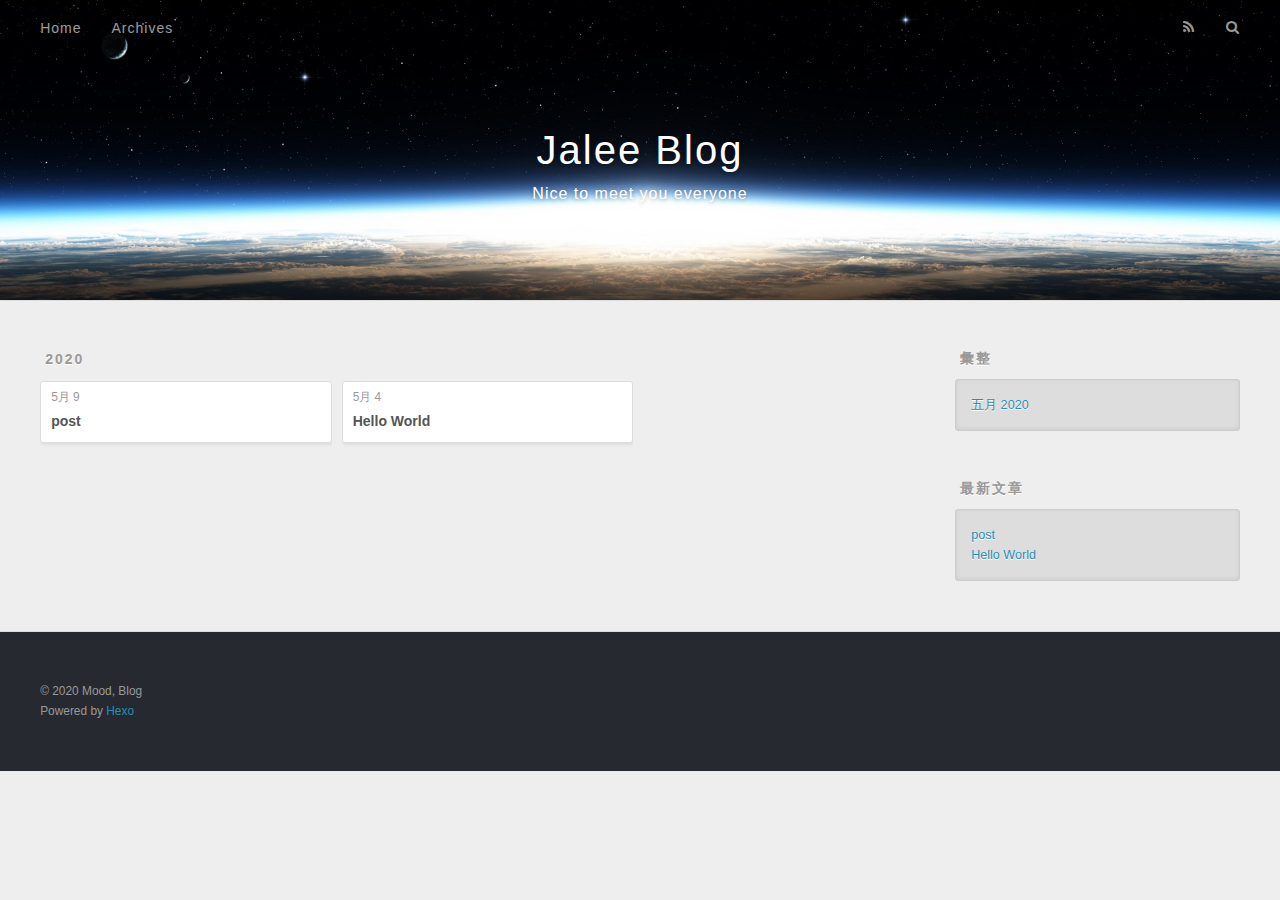
==== commit d7ca1e46: "Site updated: 2020-05-09 16:07:48" ====
--- a/archives/index.html
+++ b/archives/index.html
@@ -5,15 +5,16 @@
   
 
   
-  <title>Archives | Jalee Blog</title>
+  <title>彙整 | Jalee Blog</title>
   <meta name="viewport" content="width=device-width, initial-scale=1, maximum-scale=1">
-  <meta name="description" content="his is what I want to share">
+  <meta name="description" content="This is what I want to share">
 <meta property="og:type" content="website">
 <meta property="og:title" content="Jalee Blog">
 <meta property="og:url" content="https://41089a003.github.io/archives/index.html">
 <meta property="og:site_name" content="Jalee Blog">
-<meta property="og:description" content="his is what I want to share">
-<meta property="article:author" content="Jalee">
+<meta property="og:description" content="This is what I want to share">
+<meta property="og:locale" content="zh_TW">
+<meta property="article:author" content="Mood, Blog">
 <meta name="twitter:card" content="summary">
   
     <link rel="alternate" href="/atom.xml" title="Jalee Blog" type="application/atom+xml">
@@ -58,7 +59,7 @@
         
           <a id="nav-rss-link" class="nav-icon" href="/atom.xml" title="RSS Feed"></a>
         
-        <a id="nav-search-btn" class="nav-icon" title="Search"></a>
+        <a id="nav-search-btn" class="nav-icon" title="搜尋"></a>
       </nav>
       <div id="search-form-wrap">
         <form action="//google.com/search" method="get" accept-charset="UTF-8" class="search-form"><input type="search" name="q" class="search-form-input" placeholder="Search"><button type="submit" class="search-form-submit">&#xF002;</button><input type="hidden" name="sitesearch" value="https://41089a003.github.io"></form>
@@ -84,7 +85,7 @@
   <div class="archive-article-inner">
     <header class="archive-article-header">
       <a href="/2020/05/09/post/" class="archive-article-date">
-  <time datetime="2020-05-09T06:33:04.000Z" itemprop="datePublished">May 9</time>
+  <time datetime="2020-05-09T06:33:04.000Z" itemprop="datePublished">5月 9</time>
 </a>
       
   
@@ -103,7 +104,7 @@
   <div class="archive-article-inner">
     <header class="archive-article-header">
       <a href="/2020/05/04/hello-world/" class="archive-article-date">
-  <time datetime="2020-05-04T12:19:48.802Z" itemprop="datePublished">May 4</time>
+  <time datetime="2020-05-04T12:19:48.802Z" itemprop="datePublished">5月 4</time>
 </a>
       
   
@@ -135,9 +136,9 @@
   
     
   <div class="widget-wrap">
-    <h3 class="widget-title">Archives</h3>
+    <h3 class="widget-title">彙整</h3>
     <div class="widget">
-      <ul class="archive-list"><li class="archive-list-item"><a class="archive-list-link" href="/archives/2020/05/">May 2020</a></li></ul>
+      <ul class="archive-list"><li class="archive-list-item"><a class="archive-list-link" href="/archives/2020/05/">五月 2020</a></li></ul>
     </div>
   </div>
 
@@ -145,7 +146,7 @@
   
     
   <div class="widget-wrap">
-    <h3 class="widget-title">Recent Posts</h3>
+    <h3 class="widget-title">最新文章</h3>
     <div class="widget">
       <ul>
         
@@ -169,7 +170,7 @@
   
   <div class="outer">
     <div id="footer-info" class="inner">
-      &copy; 2020 Jalee<br>
+      &copy; 2020 Mood, Blog<br>
       Powered by <a href="http://hexo.io/" target="_blank">Hexo</a>
     </div>
   </div>
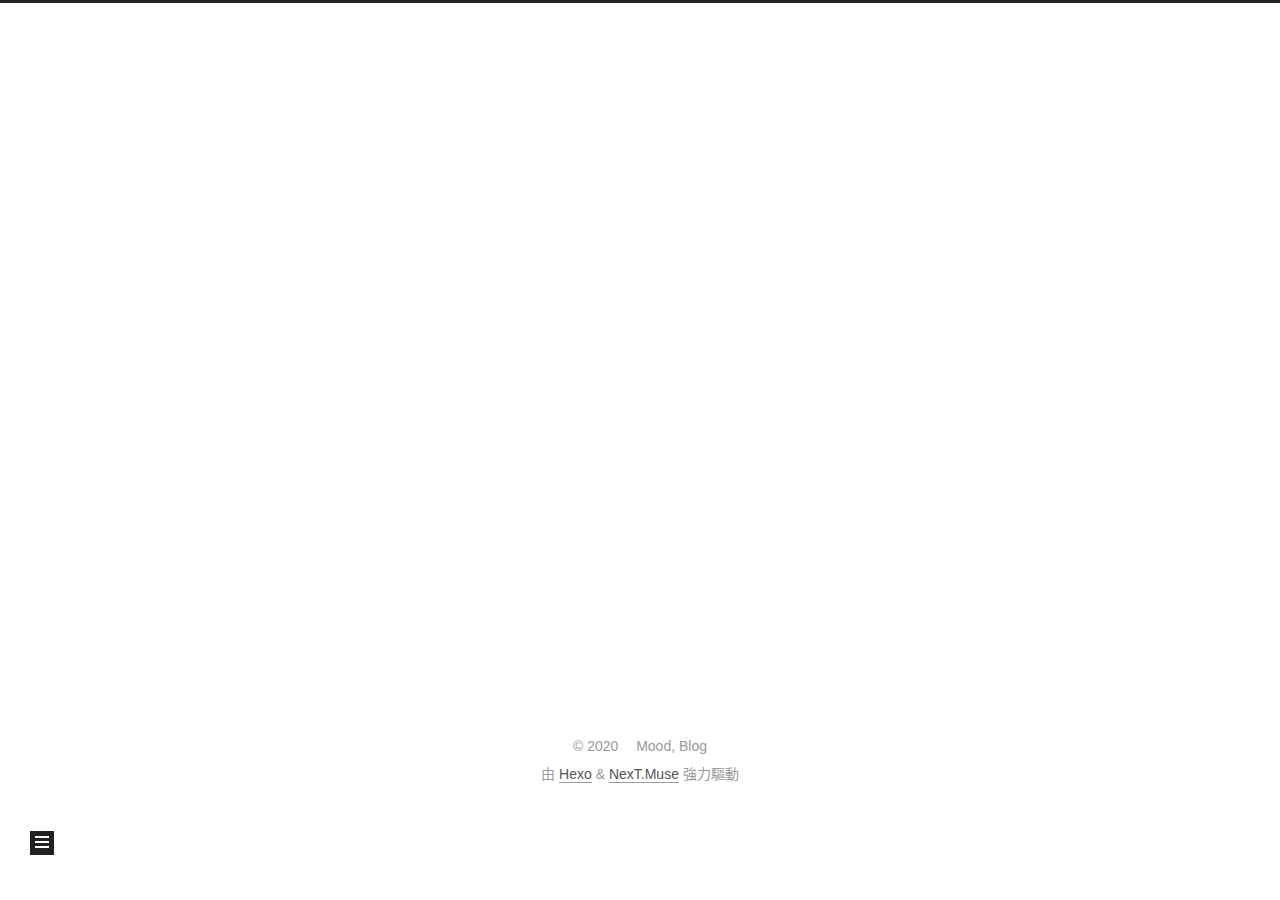
==== commit 6d7d8ee7: "Site updated: 2020-05-09 16:28:31" ====
--- a/archives/index.html
+++ b/archives/index.html
@@ -1,12 +1,25 @@
 <!DOCTYPE html>
-<html>
+<html lang="zh-TW">
 <head>
-  <meta charset="utf-8">
-  
-
-  
-  <title>彙整 | Jalee Blog</title>
-  <meta name="viewport" content="width=device-width, initial-scale=1, maximum-scale=1">
+  <meta charset="UTF-8">
+<meta name="viewport" content="width=device-width, initial-scale=1, maximum-scale=2">
+<meta name="theme-color" content="#222">
+<meta name="generator" content="Hexo 4.2.0">
+  <link rel="apple-touch-icon" sizes="180x180" href="/images/apple-touch-icon-next.png">
+  <link rel="icon" type="image/png" sizes="32x32" href="/images/favicon-32x32-next.png">
+  <link rel="icon" type="image/png" sizes="16x16" href="/images/favicon-16x16-next.png">
+  <link rel="mask-icon" href="/images/logo.svg" color="#222">
+
+<link rel="stylesheet" href="/css/main.css">
+
+
+<link rel="stylesheet" href="/lib/font-awesome/css/all.min.css">
+
+<script id="hexo-configurations">
+    var NexT = window.NexT || {};
+    var CONFIG = {"hostname":"41089a003.github.io","root":"/","scheme":"Muse","version":"7.8.0","exturl":false,"sidebar":{"position":"left","display":"post","padding":18,"offset":12,"onmobile":false},"copycode":{"enable":false,"show_result":false,"style":null},"back2top":{"enable":true,"sidebar":false,"scrollpercent":false},"bookmark":{"enable":false,"color":"#222","save":"auto"},"fancybox":false,"mediumzoom":false,"lazyload":false,"pangu":false,"comments":{"style":"tabs","active":null,"storage":true,"lazyload":false,"nav":null},"algolia":{"hits":{"per_page":10},"labels":{"input_placeholder":"Search for Posts","hits_empty":"We didn't find any results for the search: ${query}","hits_stats":"${hits} results found in ${time} ms"}},"localsearch":{"enable":false,"trigger":"auto","top_n_per_article":1,"unescape":false,"preload":false},"motion":{"enable":true,"async":false,"transition":{"post_block":"fadeIn","post_header":"slideDownIn","post_body":"slideDownIn","coll_header":"slideLeftIn","sidebar":"slideUpIn"}}};
+  </script>
+
   <meta name="description" content="This is what I want to share">
 <meta property="og:type" content="website">
 <meta property="og:title" content="Jalee Blog">
@@ -16,192 +29,335 @@
 <meta property="og:locale" content="zh_TW">
 <meta property="article:author" content="Mood, Blog">
 <meta name="twitter:card" content="summary">
-  
-    <link rel="alternate" href="/atom.xml" title="Jalee Blog" type="application/atom+xml">
-  
-  
-    <link rel="icon" href="/favicon.png">
-  
-  
-    <link href="//fonts.googleapis.com/css?family=Source+Code+Pro" rel="stylesheet" type="text/css">
-  
-  
-<link rel="stylesheet" href="/css/style.css">
-
-<meta name="generator" content="Hexo 4.2.0"></head>
-
-<body>
-  <div id="container">
-    <div id="wrap">
-      <header id="header">
-  <div id="banner"></div>
-  <div id="header-outer" class="outer">
-    <div id="header-title" class="inner">
-      <h1 id="logo-wrap">
-        <a href="/" id="logo">Jalee Blog</a>
-      </h1>
+
+<link rel="canonical" href="https://41089a003.github.io/archives/">
+
+
+<script id="page-configurations">
+  // https://hexo.io/docs/variables.html
+  CONFIG.page = {
+    sidebar: "",
+    isHome : false,
+    isPost : false,
+    lang   : 'zh-TW'
+  };
+</script>
+
+  <title>歸檔 | Jalee Blog</title>
+  
+
+
+
+
+
+
+  <noscript>
+  <style>
+  .use-motion .brand,
+  .use-motion .menu-item,
+  .sidebar-inner,
+  .use-motion .post-block,
+  .use-motion .pagination,
+  .use-motion .comments,
+  .use-motion .post-header,
+  .use-motion .post-body,
+  .use-motion .collection-header { opacity: initial; }
+
+  .use-motion .site-title,
+  .use-motion .site-subtitle {
+    opacity: initial;
+    top: initial;
+  }
+
+  .use-motion .logo-line-before i { left: initial; }
+  .use-motion .logo-line-after i { right: initial; }
+  </style>
+</noscript>
+
+</head>
+
+<body itemscope itemtype="http://schema.org/WebPage">
+  <div class="container use-motion">
+    <div class="headband"></div>
+
+    <header class="header" itemscope itemtype="http://schema.org/WPHeader">
+      <div class="header-inner"><div class="site-brand-container">
+  <div class="site-nav-toggle">
+    <div class="toggle" aria-label="切換導航欄">
+      <span class="toggle-line toggle-line-first"></span>
+      <span class="toggle-line toggle-line-middle"></span>
+      <span class="toggle-line toggle-line-last"></span>
+    </div>
+  </div>
+
+  <div class="site-meta">
+
+    <a href="/" class="brand" rel="start">
+      <span class="logo-line-before"><i></i></span>
+      <h1 class="site-title">Jalee Blog</h1>
+      <span class="logo-line-after"><i></i></span>
+    </a>
+      <p class="site-subtitle" itemprop="description">Nice to meet you everyone</p>
+  </div>
+
+  <div class="site-nav-right">
+    <div class="toggle popup-trigger">
+    </div>
+  </div>
+</div>
+
+
+
+
+<nav class="site-nav">
+  <ul id="menu" class="main-menu menu">
+        <li class="menu-item menu-item-home">
+
+    <a href="/" rel="section"><i class="fa fa-home fa-fw"></i>首頁</a>
+
+  </li>
+        <li class="menu-item menu-item-archives">
+
+    <a href="/archives/" rel="section"><i class="fa fa-archive fa-fw"></i>歸檔</a>
+
+  </li>
+  </ul>
+</nav>
+
+
+
+
+</div>
+    </header>
+
+    
+  <div class="back-to-top">
+    <i class="fa fa-arrow-up"></i>
+    <span>0%</span>
+  </div>
+
+
+    <main class="main">
+      <div class="main-inner">
+        <div class="content-wrap">
+          
+
+          <div class="content archive">
+            
+
+  
+  
+  
+  <div class="post-block">
+    <div class="posts-collapse">
+      <div class="collection-title">
+        <span class="collection-header">嗯..! 目前共有 2 篇文章。 繼續努力。</span>
+      </div>
+
       
-        <h2 id="subtitle-wrap">
-          <a href="/" id="subtitle">Nice to meet you everyone</a>
-        </h2>
-      
-    </div>
-    <div id="header-inner" class="inner">
-      <nav id="main-nav">
-        <a id="main-nav-toggle" class="nav-icon"></a>
+    <div class="collection-year">
+      <span class="collection-header">2020</span>
+    </div>
+
+  <article itemscope itemtype="http://schema.org/Article">
+    <header class="post-header">
+
+      <div class="post-meta">
+        <time itemprop="dateCreated"
+              datetime="2020-05-09T14:33:04+08:00"
+              content="2020-05-09">
+          05-09
+        </time>
+      </div>
+
+      <div class="post-title">
+          <a class="post-title-link" href="/2020/05/09/%E5%A4%A7%E5%AE%B6%E5%A5%BD/" itemprop="url">
+            <span itemprop="name">大家好</span>
+          </a>
+      </div>
+
+    </header>
+  </article>
+
+  <article itemscope itemtype="http://schema.org/Article">
+    <header class="post-header">
+
+      <div class="post-meta">
+        <time itemprop="dateCreated"
+              datetime="2020-05-04T20:19:48+08:00"
+              content="2020-05-04">
+          05-04
+        </time>
+      </div>
+
+      <div class="post-title">
+          <a class="post-title-link" href="/2020/05/04/hello-world/" itemprop="url">
+            <span itemprop="name">Hello World</span>
+          </a>
+      </div>
+
+    </header>
+  </article>
+
+
+    </div>
+  </div>
+  
+  
+  
+
+  
+
+
+
+          </div>
+          
+
+<script>
+  window.addEventListener('tabs:register', () => {
+    let { activeClass } = CONFIG.comments;
+    if (CONFIG.comments.storage) {
+      activeClass = localStorage.getItem('comments_active') || activeClass;
+    }
+    if (activeClass) {
+      let activeTab = document.querySelector(`a[href="#comment-${activeClass}"]`);
+      if (activeTab) {
+        activeTab.click();
+      }
+    }
+  });
+  if (CONFIG.comments.storage) {
+    window.addEventListener('tabs:click', event => {
+      if (!event.target.matches('.tabs-comment .tab-content .tab-pane')) return;
+      let commentClass = event.target.classList[1];
+      localStorage.setItem('comments_active', commentClass);
+    });
+  }
+</script>
+
+        </div>
+          
+  
+  <div class="toggle sidebar-toggle">
+    <span class="toggle-line toggle-line-first"></span>
+    <span class="toggle-line toggle-line-middle"></span>
+    <span class="toggle-line toggle-line-last"></span>
+  </div>
+
+  <aside class="sidebar">
+    <div class="sidebar-inner">
+
+      <ul class="sidebar-nav motion-element">
+        <li class="sidebar-nav-toc">
+          文章目錄
+        </li>
+        <li class="sidebar-nav-overview">
+          本站概要
+        </li>
+      </ul>
+
+      <!--noindex-->
+      <div class="post-toc-wrap sidebar-panel">
+      </div>
+      <!--/noindex-->
+
+      <div class="site-overview-wrap sidebar-panel">
+        <div class="site-author motion-element" itemprop="author" itemscope itemtype="http://schema.org/Person">
+  <p class="site-author-name" itemprop="name">Mood, Blog</p>
+  <div class="site-description" itemprop="description">This is what I want to share</div>
+</div>
+<div class="site-state-wrap motion-element">
+  <nav class="site-state">
+      <div class="site-state-item site-state-posts">
+          <a href="/archives/">
         
-          <a class="main-nav-link" href="/">Home</a>
+          <span class="site-state-item-count">2</span>
+          <span class="site-state-item-name">文章</span>
+        </a>
+      </div>
+  </nav>
+</div>
+
+
+
+      </div>
+
+    </div>
+  </aside>
+  <div id="sidebar-dimmer"></div>
+
+
+      </div>
+    </main>
+
+    <footer class="footer">
+      <div class="footer-inner">
         
-          <a class="main-nav-link" href="/archives">Archives</a>
+
         
-      </nav>
-      <nav id="sub-nav">
+
+<div class="copyright">
+  
+  &copy; 
+  <span itemprop="copyrightYear">2020</span>
+  <span class="with-love">
+    <i class="fa fa-heart"></i>
+  </span>
+  <span class="author" itemprop="copyrightHolder">Mood, Blog</span>
+</div>
+  <div class="powered-by">由 <a href="https://hexo.io/" class="theme-link" rel="noopener" target="_blank">Hexo</a> & <a href="https://muse.theme-next.org/" class="theme-link" rel="noopener" target="_blank">NexT.Muse</a> 強力驅動
+  </div>
+
         
-          <a id="nav-rss-link" class="nav-icon" href="/atom.xml" title="RSS Feed"></a>
-        
-        <a id="nav-search-btn" class="nav-icon" title="搜尋"></a>
-      </nav>
-      <div id="search-form-wrap">
-        <form action="//google.com/search" method="get" accept-charset="UTF-8" class="search-form"><input type="search" name="q" class="search-form-input" placeholder="Search"><button type="submit" class="search-form-submit">&#xF002;</button><input type="hidden" name="sitesearch" value="https://41089a003.github.io"></form>
-      </div>
-    </div>
-  </div>
-</header>
-      <div class="outer">
-        <section id="main">
-  
-  
-    
-    
-      
-      
-      <section class="archives-wrap">
-        <div class="archive-year-wrap">
-          <a href="/archives/2020" class="archive-year">2020</a>
-        </div>
-        <div class="archives">
-    
-    <article class="archive-article archive-type-my">
-  <div class="archive-article-inner">
-    <header class="archive-article-header">
-      <a href="/2020/05/09/post/" class="archive-article-date">
-  <time datetime="2020-05-09T06:33:04.000Z" itemprop="datePublished">5月 9</time>
-</a>
-      
-  
-    <h1 itemprop="name">
-      <a class="archive-article-title" href="/2020/05/09/post/">post</a>
-    </h1>
-  
-
-    </header>
-  </div>
-</article>
-  
-    
-    
-    <article class="archive-article archive-type-post">
-  <div class="archive-article-inner">
-    <header class="archive-article-header">
-      <a href="/2020/05/04/hello-world/" class="archive-article-date">
-  <time datetime="2020-05-04T12:19:48.802Z" itemprop="datePublished">5月 4</time>
-</a>
-      
-  
-    <h1 itemprop="name">
-      <a class="archive-article-title" href="/2020/05/04/hello-world/">Hello World</a>
-    </h1>
-  
-
-    </header>
-  </div>
-</article>
-  
-  
-    </div></section>
-  
-
-
-</section>
-        
-          <aside id="sidebar">
-  
-    
-
-  
-    
-
-  
-    
-  
-    
-  <div class="widget-wrap">
-    <h3 class="widget-title">彙整</h3>
-    <div class="widget">
-      <ul class="archive-list"><li class="archive-list-item"><a class="archive-list-link" href="/archives/2020/05/">五月 2020</a></li></ul>
-    </div>
-  </div>
-
-
-  
-    
-  <div class="widget-wrap">
-    <h3 class="widget-title">最新文章</h3>
-    <div class="widget">
-      <ul>
-        
-          <li>
-            <a href="/2020/05/09/post/">post</a>
-          </li>
-        
-          <li>
-            <a href="/2020/05/04/hello-world/">Hello World</a>
-          </li>
-        
-      </ul>
-    </div>
-  </div>
-
-  
-</aside>
-        
-      </div>
-      <footer id="footer">
-  
-  <div class="outer">
-    <div id="footer-info" class="inner">
-      &copy; 2020 Mood, Blog<br>
-      Powered by <a href="http://hexo.io/" target="_blank">Hexo</a>
-    </div>
-  </div>
-</footer>
-    </div>
-    <nav id="mobile-nav">
-  
-    <a href="/" class="mobile-nav-link">Home</a>
-  
-    <a href="/archives" class="mobile-nav-link">Archives</a>
-  
-</nav>
-    
-
-<script src="//ajax.googleapis.com/ajax/libs/jquery/2.0.3/jquery.min.js"></script>
-
-
-  
-<link rel="stylesheet" href="/fancybox/jquery.fancybox.css">
-
-  
-<script src="/fancybox/jquery.fancybox.pack.js"></script>
-
-
-
-
-<script src="/js/script.js"></script>
-
-
-
-
-  </div>
+
+
+
+
+
+
+
+
+      </div>
+    </footer>
+  </div>
+
+  
+  <script src="/lib/anime.min.js"></script>
+  <script src="/lib/velocity/velocity.min.js"></script>
+  <script src="/lib/velocity/velocity.ui.min.js"></script>
+
+<script src="/js/utils.js"></script>
+
+<script src="/js/motion.js"></script>
+
+
+<script src="/js/schemes/muse.js"></script>
+
+
+<script src="/js/next-boot.js"></script>
+
+
+
+
+  
+
+
+
+
+
+
+
+
+
+
+
+
+
+
+
+  
+
+  
+
 </body>
-</html>+</html>
--- a/css/main.css
+++ b/css/main.css
@@ -0,0 +1,2291 @@
+:root {
+  --body-bg-color: #fff;
+  --content-bg-color: #fff;
+  --card-bg-color: #f5f5f5;
+  --text-color: #555;
+  --blockquote-color: #666;
+  --link-color: #555;
+  --link-hover-color: #222;
+  --brand-color: #fff;
+  --brand-hover-color: #fff;
+  --table-row-odd-bg-color: #f9f9f9;
+  --table-row-hover-bg-color: #f5f5f5;
+  --menu-item-bg-color: #f5f5f5;
+  --btn-default-bg: #222;
+  --btn-default-color: #fff;
+  --btn-default-border-color: #222;
+  --btn-default-hover-bg: #fff;
+  --btn-default-hover-color: #222;
+  --btn-default-hover-border-color: #222;
+}
+html {
+  line-height: 1.15; /* 1 */
+  -webkit-text-size-adjust: 100%; /* 2 */
+}
+body {
+  margin: 0;
+}
+main {
+  display: block;
+}
+h1 {
+  font-size: 2em;
+  margin: 0.67em 0;
+}
+hr {
+  box-sizing: content-box; /* 1 */
+  height: 0; /* 1 */
+  overflow: visible; /* 2 */
+}
+pre {
+  font-family: monospace, monospace; /* 1 */
+  font-size: 1em; /* 2 */
+}
+a {
+  background: transparent;
+}
+abbr[title] {
+  border-bottom: none; /* 1 */
+  text-decoration: underline; /* 2 */
+  text-decoration: underline dotted; /* 2 */
+}
+b,
+strong {
+  font-weight: bolder;
+}
+code,
+kbd,
+samp {
+  font-family: monospace, monospace; /* 1 */
+  font-size: 1em; /* 2 */
+}
+small {
+  font-size: 80%;
+}
+sub,
+sup {
+  font-size: 75%;
+  line-height: 0;
+  position: relative;
+  vertical-align: baseline;
+}
+sub {
+  bottom: -0.25em;
+}
+sup {
+  top: -0.5em;
+}
+img {
+  border-style: none;
+}
+button,
+input,
+optgroup,
+select,
+textarea {
+  font-family: inherit; /* 1 */
+  font-size: 100%; /* 1 */
+  line-height: 1.15; /* 1 */
+  margin: 0; /* 2 */
+}
+button,
+input {
+/* 1 */
+  overflow: visible;
+}
+button,
+select {
+/* 1 */
+  text-transform: none;
+}
+button,
+[type='button'],
+[type='reset'],
+[type='submit'] {
+  -webkit-appearance: button;
+}
+button::-moz-focus-inner,
+[type='button']::-moz-focus-inner,
+[type='reset']::-moz-focus-inner,
+[type='submit']::-moz-focus-inner {
+  border-style: none;
+  padding: 0;
+}
+button:-moz-focusring,
+[type='button']:-moz-focusring,
+[type='reset']:-moz-focusring,
+[type='submit']:-moz-focusring {
+  outline: 1px dotted ButtonText;
+}
+fieldset {
+  padding: 0.35em 0.75em 0.625em;
+}
+legend {
+  box-sizing: border-box; /* 1 */
+  color: inherit; /* 2 */
+  display: table; /* 1 */
+  max-width: 100%; /* 1 */
+  padding: 0; /* 3 */
+  white-space: normal; /* 1 */
+}
+progress {
+  vertical-align: baseline;
+}
+textarea {
+  overflow: auto;
+}
+[type='checkbox'],
+[type='radio'] {
+  box-sizing: border-box; /* 1 */
+  padding: 0; /* 2 */
+}
+[type='number']::-webkit-inner-spin-button,
+[type='number']::-webkit-outer-spin-button {
+  height: auto;
+}
+[type='search'] {
+  outline-offset: -2px; /* 2 */
+  -webkit-appearance: textfield; /* 1 */
+}
+[type='search']::-webkit-search-decoration {
+  -webkit-appearance: none;
+}
+::-webkit-file-upload-button {
+  font: inherit; /* 2 */
+  -webkit-appearance: button; /* 1 */
+}
+details {
+  display: block;
+}
+summary {
+  display: list-item;
+}
+template {
+  display: none;
+}
+[hidden] {
+  display: none;
+}
+::selection {
+  background: #262a30;
+  color: #eee;
+}
+html,
+body {
+  height: 100%;
+}
+body {
+  background: var(--body-bg-color);
+  color: var(--text-color);
+  font-family: 'Lato', "PingFang SC", "Microsoft YaHei", sans-serif;
+  font-size: 1em;
+  line-height: 2;
+}
+@media (max-width: 991px) {
+  body {
+    padding-left: 0 !important;
+    padding-right: 0 !important;
+  }
+}
+h1,
+h2,
+h3,
+h4,
+h5,
+h6 {
+  font-family: 'Lato', "PingFang SC", "Microsoft YaHei", sans-serif;
+  font-weight: bold;
+  line-height: 1.5;
+  margin: 20px 0 15px;
+}
+h1 {
+  font-size: 1.5em;
+}
+h2 {
+  font-size: 1.375em;
+}
+h3 {
+  font-size: 1.25em;
+}
+h4 {
+  font-size: 1.125em;
+}
+h5 {
+  font-size: 1em;
+}
+h6 {
+  font-size: 0.875em;
+}
+p {
+  margin: 0 0 20px 0;
+}
+a,
+span.exturl {
+  border-bottom: 1px solid #999;
+  color: var(--link-color);
+  outline: 0;
+  text-decoration: none;
+  overflow-wrap: break-word;
+  word-wrap: break-word;
+  cursor: pointer;
+}
+a:hover,
+span.exturl:hover {
+  border-bottom-color: var(--link-hover-color);
+  color: var(--link-hover-color);
+}
+iframe,
+img,
+video {
+  display: block;
+  margin-left: auto;
+  margin-right: auto;
+  max-width: 100%;
+}
+hr {
+  background-image: repeating-linear-gradient(-45deg, #ddd, #ddd 4px, transparent 4px, transparent 8px);
+  border: 0;
+  height: 3px;
+  margin: 40px 0;
+}
+blockquote {
+  border-left: 4px solid #ddd;
+  color: var(--blockquote-color);
+  margin: 0;
+  padding: 0 15px;
+}
+blockquote cite::before {
+  content: '-';
+  padding: 0 5px;
+}
+dt {
+  font-weight: bold;
+}
+dd {
+  margin: 0;
+  padding: 0;
+}
+kbd {
+  background-color: #f5f5f5;
+  background-image: linear-gradient(#eee, #fff, #eee);
+  border: 1px solid #ccc;
+  border-radius: 0.2em;
+  box-shadow: 0.1em 0.1em 0.2em rgba(0,0,0,0.1);
+  color: #555;
+  font-family: inherit;
+  padding: 0.1em 0.3em;
+  white-space: nowrap;
+}
+.table-container {
+  overflow: auto;
+}
+table {
+  border-collapse: collapse;
+  border-spacing: 0;
+  font-size: 0.875em;
+  margin: 0 0 20px 0;
+  width: 100%;
+}
+tbody tr:nth-of-type(odd) {
+  background: var(--table-row-odd-bg-color);
+}
+tbody tr:hover {
+  background: var(--table-row-hover-bg-color);
+}
+caption,
+th,
+td {
+  font-weight: normal;
+  padding: 8px;
+  vertical-align: middle;
+}
+th,
+td {
+  border: 1px solid #ddd;
+  border-bottom: 3px solid #ddd;
+}
+th {
+  font-weight: 700;
+  padding-bottom: 10px;
+}
+td {
+  border-bottom-width: 1px;
+}
+.btn {
+  background: var(--btn-default-bg);
+  border: 2px solid var(--btn-default-border-color);
+  border-radius: 0;
+  color: var(--btn-default-color);
+  display: inline-block;
+  font-size: 0.875em;
+  line-height: 2;
+  padding: 0 20px;
+  text-decoration: none;
+  transition-property: background-color;
+  transition-delay: 0s;
+  transition-duration: 0.2s;
+  transition-timing-function: ease-in-out;
+}
+.btn:hover {
+  background: var(--btn-default-hover-bg);
+  border-color: var(--btn-default-hover-border-color);
+  color: var(--btn-default-hover-color);
+}
+.btn + .btn {
+  margin: 0 0 8px 8px;
+}
+.btn .fa-fw {
+  text-align: left;
+  width: 1.285714285714286em;
+}
+.toggle {
+  line-height: 0;
+}
+.toggle .toggle-line {
+  background: #fff;
+  display: inline-block;
+  height: 2px;
+  left: 0;
+  position: relative;
+  top: 0;
+  transition: all 0.4s;
+  vertical-align: top;
+  width: 100%;
+}
+.toggle .toggle-line:not(:first-child) {
+  margin-top: 3px;
+}
+.toggle.toggle-arrow .toggle-line-first {
+  left: 50%;
+  top: 2px;
+  transform: rotate(45deg);
+  width: 50%;
+}
+.toggle.toggle-arrow .toggle-line-middle {
+  left: 2px;
+  width: 90%;
+}
+.toggle.toggle-arrow .toggle-line-last {
+  left: 50%;
+  top: -2px;
+  transform: rotate(-45deg);
+  width: 50%;
+}
+.toggle.toggle-close .toggle-line-first {
+  transform: rotate(-45deg);
+  top: 5px;
+}
+.toggle.toggle-close .toggle-line-middle {
+  opacity: 0;
+}
+.toggle.toggle-close .toggle-line-last {
+  transform: rotate(45deg);
+  top: -5px;
+}
+.highlight,
+pre {
+  background: #f7f7f7;
+  color: #4d4d4c;
+  line-height: 1.6;
+  margin: 0 auto 20px;
+}
+pre,
+code {
+  font-family: consolas, Menlo, monospace, "PingFang SC", "Microsoft YaHei";
+}
+code {
+  background: #eee;
+  border-radius: 3px;
+  color: #555;
+  padding: 2px 4px;
+  overflow-wrap: break-word;
+  word-wrap: break-word;
+}
+.highlight *::selection {
+  background: #d6d6d6;
+}
+.highlight pre {
+  border: 0;
+  margin: 0;
+  padding: 10px 0;
+}
+.highlight table {
+  border: 0;
+  margin: 0;
+  width: auto;
+}
+.highlight td {
+  border: 0;
+  padding: 0;
+}
+.highlight figcaption {
+  background: #eff2f3;
+  color: #4d4d4c;
+  display: flex;
+  font-size: 0.875em;
+  justify-content: space-between;
+  line-height: 1.2;
+  padding: 0.5em;
+}
+.highlight figcaption a {
+  color: #4d4d4c;
+}
+.highlight figcaption a:hover {
+  border-bottom-color: #4d4d4c;
+}
+.highlight .gutter {
+  -moz-user-select: none;
+  -ms-user-select: none;
+  -webkit-user-select: none;
+  user-select: none;
+}
+.highlight .gutter pre {
+  background: #eff2f3;
+  color: #869194;
+  padding-left: 10px;
+  padding-right: 10px;
+  text-align: right;
+}
+.highlight .code pre {
+  background: #f7f7f7;
+  padding-left: 10px;
+  width: 100%;
+}
+.gist table {
+  width: auto;
+}
+.gist table td {
+  border: 0;
+}
+pre {
+  overflow: auto;
+  padding: 10px;
+}
+pre code {
+  background: none;
+  color: #4d4d4c;
+  font-size: 0.875em;
+  padding: 0;
+  text-shadow: none;
+}
+pre .deletion {
+  background: #fdd;
+}
+pre .addition {
+  background: #dfd;
+}
+pre .meta {
+  color: #eab700;
+  -moz-user-select: none;
+  -ms-user-select: none;
+  -webkit-user-select: none;
+  user-select: none;
+}
+pre .comment {
+  color: #8e908c;
+}
+pre .variable,
+pre .attribute,
+pre .tag,
+pre .name,
+pre .regexp,
+pre .ruby .constant,
+pre .xml .tag .title,
+pre .xml .pi,
+pre .xml .doctype,
+pre .html .doctype,
+pre .css .id,
+pre .css .class,
+pre .css .pseudo {
+  color: #c82829;
+}
+pre .number,
+pre .preprocessor,
+pre .built_in,
+pre .builtin-name,
+pre .literal,
+pre .params,
+pre .constant,
+pre .command {
+  color: #f5871f;
+}
+pre .ruby .class .title,
+pre .css .rules .attribute,
+pre .string,
+pre .symbol,
+pre .value,
+pre .inheritance,
+pre .header,
+pre .ruby .symbol,
+pre .xml .cdata,
+pre .special,
+pre .formula {
+  color: #718c00;
+}
+pre .title,
+pre .css .hexcolor {
+  color: #3e999f;
+}
+pre .function,
+pre .python .decorator,
+pre .python .title,
+pre .ruby .function .title,
+pre .ruby .title .keyword,
+pre .perl .sub,
+pre .javascript .title,
+pre .coffeescript .title {
+  color: #4271ae;
+}
+pre .keyword,
+pre .javascript .function {
+  color: #8959a8;
+}
+.blockquote-center {
+  border-left: none;
+  margin: 40px 0;
+  padding: 0;
+  position: relative;
+  text-align: center;
+}
+.blockquote-center .fa {
+  display: block;
+  opacity: 0.6;
+  position: absolute;
+  width: 100%;
+}
+.blockquote-center .fa-quote-left {
+  border-top: 1px solid #ccc;
+  text-align: left;
+  top: -20px;
+}
+.blockquote-center .fa-quote-right {
+  border-bottom: 1px solid #ccc;
+  text-align: right;
+  bottom: -20px;
+}
+.blockquote-center p,
+.blockquote-center div {
+  text-align: center;
+}
+.post-body .group-picture img {
+  margin: 0 auto;
+  padding: 0 3px;
+}
+.group-picture-row {
+  margin-bottom: 6px;
+  overflow: hidden;
+}
+.group-picture-column {
+  float: left;
+  margin-bottom: 10px;
+}
+.post-body .label {
+  color: #555;
+  display: inline;
+  padding: 0 2px;
+}
+.post-body .label.default {
+  background: #f0f0f0;
+}
+.post-body .label.primary {
+  background: #efe6f7;
+}
+.post-body .label.info {
+  background: #e5f2f8;
+}
+.post-body .label.success {
+  background: #e7f4e9;
+}
+.post-body .label.warning {
+  background: #fcf6e1;
+}
+.post-body .label.danger {
+  background: #fae8eb;
+}
+.post-body .tabs {
+  margin-bottom: 20px;
+}
+.post-body .tabs,
+.tabs-comment {
+  display: block;
+  padding-top: 10px;
+  position: relative;
+}
+.post-body .tabs ul.nav-tabs,
+.tabs-comment ul.nav-tabs {
+  display: flex;
+  flex-wrap: wrap;
+  margin: 0;
+  margin-bottom: -1px;
+  padding: 0;
+}
+@media (max-width: 413px) {
+  .post-body .tabs ul.nav-tabs,
+  .tabs-comment ul.nav-tabs {
+    display: block;
+    margin-bottom: 5px;
+  }
+}
+.post-body .tabs ul.nav-tabs li.tab,
+.tabs-comment ul.nav-tabs li.tab {
+  border-bottom: 1px solid #ddd;
+  border-left: 1px solid transparent;
+  border-right: 1px solid transparent;
+  border-top: 3px solid transparent;
+  flex-grow: 1;
+  list-style-type: none;
+  border-radius: 0 0 0 0;
+}
+@media (max-width: 413px) {
+  .post-body .tabs ul.nav-tabs li.tab,
+  .tabs-comment ul.nav-tabs li.tab {
+    border-bottom: 1px solid transparent;
+    border-left: 3px solid transparent;
+    border-right: 1px solid transparent;
+    border-top: 1px solid transparent;
+  }
+}
+@media (max-width: 413px) {
+  .post-body .tabs ul.nav-tabs li.tab,
+  .tabs-comment ul.nav-tabs li.tab {
+    border-radius: 0;
+  }
+}
+.post-body .tabs ul.nav-tabs li.tab a,
+.tabs-comment ul.nav-tabs li.tab a {
+  border-bottom: initial;
+  display: block;
+  line-height: 1.8;
+  outline: 0;
+  padding: 0.25em 0.75em;
+  text-align: center;
+  transition-delay: 0s;
+  transition-duration: 0.2s;
+  transition-timing-function: ease-out;
+}
+.post-body .tabs ul.nav-tabs li.tab a i,
+.tabs-comment ul.nav-tabs li.tab a i {
+  width: 1.285714285714286em;
+}
+.post-body .tabs ul.nav-tabs li.tab.active,
+.tabs-comment ul.nav-tabs li.tab.active {
+  border-bottom: 1px solid transparent;
+  border-left: 1px solid #ddd;
+  border-right: 1px solid #ddd;
+  border-top: 3px solid #fc6423;
+}
+@media (max-width: 413px) {
+  .post-body .tabs ul.nav-tabs li.tab.active,
+  .tabs-comment ul.nav-tabs li.tab.active {
+    border-bottom: 1px solid #ddd;
+    border-left: 3px solid #fc6423;
+    border-right: 1px solid #ddd;
+    border-top: 1px solid #ddd;
+  }
+}
+.post-body .tabs ul.nav-tabs li.tab.active a,
+.tabs-comment ul.nav-tabs li.tab.active a {
+  color: var(--link-color);
+  cursor: default;
+}
+.post-body .tabs .tab-content .tab-pane,
+.tabs-comment .tab-content .tab-pane {
+  border: 1px solid #ddd;
+  border-top: 0;
+  padding: 20px 20px 0 20px;
+  border-radius: 0;
+}
+.post-body .tabs .tab-content .tab-pane:not(.active),
+.tabs-comment .tab-content .tab-pane:not(.active) {
+  display: none;
+}
+.post-body .tabs .tab-content .tab-pane.active,
+.tabs-comment .tab-content .tab-pane.active {
+  display: block;
+}
+.post-body .tabs .tab-content .tab-pane.active:nth-of-type(1),
+.tabs-comment .tab-content .tab-pane.active:nth-of-type(1) {
+  border-radius: 0 0 0 0;
+}
+@media (max-width: 413px) {
+  .post-body .tabs .tab-content .tab-pane.active:nth-of-type(1),
+  .tabs-comment .tab-content .tab-pane.active:nth-of-type(1) {
+    border-radius: 0;
+  }
+}
+.post-body .note {
+  border-radius: 3px;
+  margin-bottom: 20px;
+  padding: 1em;
+  position: relative;
+  border: 1px solid #eee;
+  border-left-width: 5px;
+}
+.post-body .note h2,
+.post-body .note h3,
+.post-body .note h4,
+.post-body .note h5,
+.post-body .note h6 {
+  margin-top: 0;
+  border-bottom: initial;
+  margin-bottom: 0;
+  padding-top: 0;
+}
+.post-body .note p:first-child,
+.post-body .note ul:first-child,
+.post-body .note ol:first-child,
+.post-body .note table:first-child,
+.post-body .note pre:first-child,
+.post-body .note blockquote:first-child,
+.post-body .note img:first-child {
+  margin-top: 0;
+}
+.post-body .note p:last-child,
+.post-body .note ul:last-child,
+.post-body .note ol:last-child,
+.post-body .note table:last-child,
+.post-body .note pre:last-child,
+.post-body .note blockquote:last-child,
+.post-body .note img:last-child {
+  margin-bottom: 0;
+}
+.post-body .note.default {
+  border-left-color: #777;
+}
+.post-body .note.default h2,
+.post-body .note.default h3,
+.post-body .note.default h4,
+.post-body .note.default h5,
+.post-body .note.default h6 {
+  color: #777;
+}
+.post-body .note.primary {
+  border-left-color: #6f42c1;
+}
+.post-body .note.primary h2,
+.post-body .note.primary h3,
+.post-body .note.primary h4,
+.post-body .note.primary h5,
+.post-body .note.primary h6 {
+  color: #6f42c1;
+}
+.post-body .note.info {
+  border-left-color: #428bca;
+}
+.post-body .note.info h2,
+.post-body .note.info h3,
+.post-body .note.info h4,
+.post-body .note.info h5,
+.post-body .note.info h6 {
+  color: #428bca;
+}
+.post-body .note.success {
+  border-left-color: #5cb85c;
+}
+.post-body .note.success h2,
+.post-body .note.success h3,
+.post-body .note.success h4,
+.post-body .note.success h5,
+.post-body .note.success h6 {
+  color: #5cb85c;
+}
+.post-body .note.warning {
+  border-left-color: #f0ad4e;
+}
+.post-body .note.warning h2,
+.post-body .note.warning h3,
+.post-body .note.warning h4,
+.post-body .note.warning h5,
+.post-body .note.warning h6 {
+  color: #f0ad4e;
+}
+.post-body .note.danger {
+  border-left-color: #d9534f;
+}
+.post-body .note.danger h2,
+.post-body .note.danger h3,
+.post-body .note.danger h4,
+.post-body .note.danger h5,
+.post-body .note.danger h6 {
+  color: #d9534f;
+}
+.pagination .prev,
+.pagination .next,
+.pagination .page-number,
+.pagination .space {
+  display: inline-block;
+  margin: 0 10px;
+  padding: 0 11px;
+  position: relative;
+  top: -1px;
+}
+@media (max-width: 767px) {
+  .pagination .prev,
+  .pagination .next,
+  .pagination .page-number,
+  .pagination .space {
+    margin: 0 5px;
+  }
+}
+.pagination {
+  border-top: 1px solid #eee;
+  margin: 120px 0 0;
+  text-align: center;
+}
+.pagination .prev,
+.pagination .next,
+.pagination .page-number {
+  border-bottom: 0;
+  border-top: 1px solid #eee;
+  transition-property: border-color;
+  transition-delay: 0s;
+  transition-duration: 0.2s;
+  transition-timing-function: ease-in-out;
+}
+.pagination .prev:hover,
+.pagination .next:hover,
+.pagination .page-number:hover {
+  border-top-color: #222;
+}
+.pagination .space {
+  margin: 0;
+  padding: 0;
+}
+.pagination .prev {
+  margin-left: 0;
+}
+.pagination .next {
+  margin-right: 0;
+}
+.pagination .page-number.current {
+  background: #ccc;
+  border-top-color: #ccc;
+  color: #fff;
+}
+@media (max-width: 767px) {
+  .pagination {
+    border-top: none;
+  }
+  .pagination .prev,
+  .pagination .next,
+  .pagination .page-number {
+    border-bottom: 1px solid #eee;
+    border-top: 0;
+    margin-bottom: 10px;
+    padding: 0 10px;
+  }
+  .pagination .prev:hover,
+  .pagination .next:hover,
+  .pagination .page-number:hover {
+    border-bottom-color: #222;
+  }
+}
+.comments {
+  margin-top: 60px;
+  overflow: hidden;
+}
+.comment-button-group {
+  display: flex;
+  flex-wrap: wrap-reverse;
+  justify-content: center;
+  margin: 1em 0;
+}
+.comment-button-group .comment-button {
+  margin: 0.1em 0.2em;
+}
+.comment-button-group .comment-button.active {
+  background: var(--btn-default-hover-bg);
+  border-color: var(--btn-default-hover-border-color);
+  color: var(--btn-default-hover-color);
+}
+.comment-position {
+  display: none;
+}
+.comment-position.active {
+  display: block;
+}
+.tabs-comment {
+  background: var(--content-bg-color);
+  margin-top: 4em;
+  padding-top: 0;
+}
+.tabs-comment .comments {
+  border: 0;
+  box-shadow: none;
+  margin-top: 0;
+  padding-top: 0;
+}
+.container {
+  min-height: 100%;
+  position: relative;
+}
+.main-inner {
+  margin: 0 auto;
+  width: 700px;
+}
+@media (min-width: 1200px) {
+  .main-inner {
+    width: 800px;
+  }
+}
+@media (min-width: 1600px) {
+  .main-inner {
+    width: 900px;
+  }
+}
+@media (max-width: 767px) {
+  .content-wrap {
+    padding: 0 20px;
+  }
+}
+.header {
+  background: transparent;
+}
+.header-inner {
+  margin: 0 auto;
+  width: 700px;
+}
+@media (min-width: 1200px) {
+  .header-inner {
+    width: 800px;
+  }
+}
+@media (min-width: 1600px) {
+  .header-inner {
+    width: 900px;
+  }
+}
+.site-brand-container {
+  display: flex;
+  flex-shrink: 0;
+  padding: 0 10px;
+}
+.headband {
+  background: #222;
+  height: 3px;
+}
+.site-meta {
+  flex-grow: 1;
+  text-align: center;
+}
+@media (max-width: 767px) {
+  .site-meta {
+    text-align: center;
+  }
+}
+.brand {
+  border-bottom: none;
+  color: var(--brand-color);
+  display: inline-block;
+  line-height: 1.375em;
+  padding: 0 40px;
+  position: relative;
+}
+.brand:hover {
+  color: var(--brand-hover-color);
+}
+.site-title {
+  font-family: 'Lato', "PingFang SC", "Microsoft YaHei", sans-serif;
+  font-size: 1.375em;
+  font-weight: normal;
+  margin: 0;
+}
+.site-subtitle {
+  color: #999;
+  font-size: 0.8125em;
+  margin: 10px 0;
+}
+.use-motion .brand {
+  opacity: 0;
+}
+.use-motion .site-title,
+.use-motion .site-subtitle,
+.use-motion .custom-logo-image {
+  opacity: 0;
+  position: relative;
+  top: -10px;
+}
+.site-nav-toggle,
+.site-nav-right {
+  display: none;
+}
+@media (max-width: 767px) {
+  .site-nav-toggle,
+  .site-nav-right {
+    display: flex;
+    flex-direction: column;
+    justify-content: center;
+  }
+}
+.site-nav-toggle .toggle,
+.site-nav-right .toggle {
+  color: var(--text-color);
+  padding: 10px;
+  width: 22px;
+}
+.site-nav-toggle .toggle .toggle-line,
+.site-nav-right .toggle .toggle-line {
+  background: var(--text-color);
+  border-radius: 1px;
+}
+.site-nav {
+  display: block;
+}
+@media (max-width: 767px) {
+  .site-nav {
+    clear: both;
+    display: none;
+  }
+}
+.site-nav.site-nav-on {
+  display: block;
+}
+.menu {
+  margin-top: 20px;
+  padding-left: 0;
+  text-align: center;
+}
+.menu-item {
+  display: inline-block;
+  list-style: none;
+  margin: 0 10px;
+}
+@media (max-width: 767px) {
+  .menu-item {
+    display: block;
+    margin-top: 10px;
+  }
+  .menu-item.menu-item-search {
+    display: none;
+  }
+}
+.menu-item a,
+.menu-item span.exturl {
+  border-bottom: 0;
+  display: block;
+  font-size: 0.8125em;
+  transition-property: border-color;
+  transition-delay: 0s;
+  transition-duration: 0.2s;
+  transition-timing-function: ease-in-out;
+}
+@media (hover: none) {
+  .menu-item a:hover,
+  .menu-item span.exturl:hover {
+    border-bottom-color: transparent !important;
+  }
+}
+.menu-item .fa,
+.menu-item .fab,
+.menu-item .far,
+.menu-item .fas {
+  margin-right: 8px;
+}
+.menu-item .badge {
+  display: inline-block;
+  font-weight: bold;
+  line-height: 1;
+  margin-left: 0.35em;
+  margin-top: 0.35em;
+  text-align: center;
+  white-space: nowrap;
+}
+@media (max-width: 767px) {
+  .menu-item .badge {
+    float: right;
+    margin-left: 0;
+  }
+}
+.menu-item-active a,
+.menu .menu-item a:hover,
+.menu .menu-item span.exturl:hover {
+  background: var(--menu-item-bg-color);
+}
+.use-motion .menu-item {
+  opacity: 0;
+}
+.sidebar {
+  background: #222;
+  bottom: 0;
+  box-shadow: inset 0 2px 6px #000;
+  position: fixed;
+  top: 0;
+}
+@media (max-width: 991px) {
+  .sidebar {
+    display: none;
+  }
+}
+.sidebar-inner {
+  color: #999;
+  padding: 18px 10px;
+  text-align: center;
+}
+.cc-license {
+  margin-top: 10px;
+  text-align: center;
+}
+.cc-license .cc-opacity {
+  border-bottom: none;
+  opacity: 0.7;
+}
+.cc-license .cc-opacity:hover {
+  opacity: 0.9;
+}
+.cc-license img {
+  display: inline-block;
+}
+.site-author-image {
+  border: 2px solid #333;
+  display: block;
+  margin: 0 auto;
+  max-width: 96px;
+  padding: 2px;
+}
+.site-author-name {
+  color: #f5f5f5;
+  font-weight: normal;
+  margin: 5px 0 0;
+  text-align: center;
+}
+.site-description {
+  color: #999;
+  font-size: 1em;
+  margin-top: 5px;
+  text-align: center;
+}
+.links-of-author {
+  margin-top: 15px;
+}
+.links-of-author a,
+.links-of-author span.exturl {
+  border-bottom-color: #555;
+  display: inline-block;
+  font-size: 0.8125em;
+  margin-bottom: 10px;
+  margin-right: 10px;
+  vertical-align: middle;
+}
+.links-of-author a::before,
+.links-of-author span.exturl::before {
+  background: #ff82ff;
+  border-radius: 50%;
+  content: ' ';
+  display: inline-block;
+  height: 4px;
+  margin-right: 3px;
+  vertical-align: middle;
+  width: 4px;
+}
+.sidebar-button {
+  margin-top: 15px;
+}
+.sidebar-button a {
+  border: 1px solid #fc6423;
+  border-radius: 4px;
+  color: #fc6423;
+  display: inline-block;
+  padding: 0 15px;
+}
+.sidebar-button a .fa,
+.sidebar-button a .fab,
+.sidebar-button a .far,
+.sidebar-button a .fas {
+  margin-right: 5px;
+}
+.sidebar-button a:hover {
+  background: #fc6423;
+  border: 1px solid #fc6423;
+  color: #fff;
+}
+.sidebar-button a:hover .fa,
+.sidebar-button a:hover .fab,
+.sidebar-button a:hover .far,
+.sidebar-button a:hover .fas {
+  color: #fff;
+}
+.links-of-blogroll {
+  font-size: 0.8125em;
+  margin-top: 10px;
+}
+.links-of-blogroll-title {
+  font-size: 0.875em;
+  font-weight: 600;
+  margin-top: 0;
+}
+.links-of-blogroll-list {
+  list-style: none;
+  margin: 0;
+  padding: 0;
+}
+#sidebar-dimmer {
+  display: none;
+}
+@media (max-width: 767px) {
+  #sidebar-dimmer {
+    background: #000;
+    display: block;
+    height: 100%;
+    left: 100%;
+    opacity: 0;
+    position: fixed;
+    top: 0;
+    width: 100%;
+    z-index: 1100;
+  }
+  .sidebar-active + #sidebar-dimmer {
+    opacity: 0.7;
+    transform: translateX(-100%);
+    transition: opacity 0.5s;
+  }
+}
+.sidebar-nav {
+  margin: 0;
+  padding-bottom: 20px;
+  padding-left: 0;
+}
+.sidebar-nav li {
+  border-bottom: 1px solid transparent;
+  color: #666;
+  cursor: pointer;
+  display: inline-block;
+  font-size: 0.875em;
+}
+.sidebar-nav li.sidebar-nav-overview {
+  margin-left: 10px;
+}
+.sidebar-nav li:hover {
+  color: #f5f5f5;
+}
+.sidebar-nav .sidebar-nav-active {
+  border-bottom-color: #87daff;
+  color: #87daff;
+}
+.sidebar-nav .sidebar-nav-active:hover {
+  color: #87daff;
+}
+.sidebar-panel {
+  display: none;
+  overflow-x: hidden;
+  overflow-y: auto;
+}
+.sidebar-panel-active {
+  display: block;
+}
+.sidebar-toggle {
+  background: #222;
+  bottom: 45px;
+  cursor: pointer;
+  height: 14px;
+  left: 30px;
+  padding: 5px;
+  position: fixed;
+  width: 14px;
+  z-index: 1300;
+}
+@media (max-width: 991px) {
+  .sidebar-toggle {
+    left: 20px;
+    opacity: 0.8;
+    display: none;
+  }
+}
+.sidebar-toggle:hover .toggle-line {
+  background: #87daff;
+}
+.post-toc {
+  font-size: 0.875em;
+}
+.post-toc ol {
+  list-style: none;
+  margin: 0;
+  padding: 0 2px 5px 10px;
+  text-align: left;
+}
+.post-toc ol > ol {
+  padding-left: 0;
+}
+.post-toc ol a {
+  transition-property: all;
+  transition-delay: 0s;
+  transition-duration: 0.2s;
+  transition-timing-function: ease-in-out;
+}
+.post-toc .nav-item {
+  line-height: 1.8;
+  overflow: hidden;
+  text-overflow: ellipsis;
+  white-space: nowrap;
+}
+.post-toc .nav .nav-child {
+  display: none;
+}
+.post-toc .nav .active > .nav-child {
+  display: block;
+}
+.post-toc .nav .active-current > .nav-child {
+  display: block;
+}
+.post-toc .nav .active-current > .nav-child > .nav-item {
+  display: block;
+}
+.post-toc .nav .active > a {
+  border-bottom-color: #87daff;
+  color: #87daff;
+}
+.post-toc .nav .active-current > a {
+  color: #87daff;
+}
+.post-toc .nav .active-current > a:hover {
+  color: #87daff;
+}
+.site-state {
+  display: flex;
+  justify-content: center;
+  line-height: 1.4;
+  margin-top: 10px;
+  overflow: hidden;
+  text-align: center;
+  white-space: nowrap;
+}
+.site-state-item {
+  padding: 0 15px;
+}
+.site-state-item:not(:first-child) {
+  border-left: 1px solid #333;
+}
+.site-state-item a {
+  border-bottom: none;
+}
+.site-state-item-count {
+  display: block;
+  font-size: 1.25em;
+  font-weight: 600;
+  text-align: center;
+}
+.site-state-item-name {
+  color: inherit;
+  font-size: 0.875em;
+}
+.footer {
+  color: #999;
+  font-size: 0.875em;
+  padding: 20px 0;
+}
+.footer.footer-fixed {
+  bottom: 0;
+  left: 0;
+  position: absolute;
+  right: 0;
+}
+.footer-inner {
+  box-sizing: border-box;
+  margin: 0 auto;
+  text-align: center;
+  width: 700px;
+}
+@media (min-width: 1200px) {
+  .footer-inner {
+    width: 800px;
+  }
+}
+@media (min-width: 1600px) {
+  .footer-inner {
+    width: 900px;
+  }
+}
+.languages {
+  display: inline-block;
+  font-size: 1.125em;
+  position: relative;
+}
+.languages .lang-select-label span {
+  margin: 0 0.5em;
+}
+.languages .lang-select {
+  height: 100%;
+  left: 0;
+  opacity: 0;
+  position: absolute;
+  top: 0;
+  width: 100%;
+}
+.with-love {
+  color: #ff0000;
+  display: inline-block;
+  margin: 0 5px;
+}
+.powered-by,
+.theme-info {
+  display: inline-block;
+}
+@-moz-keyframes iconAnimate {
+  0%, 100% {
+    transform: scale(1);
+  }
+  10%, 30% {
+    transform: scale(0.9);
+  }
+  20%, 40%, 60%, 80% {
+    transform: scale(1.1);
+  }
+  50%, 70% {
+    transform: scale(1.1);
+  }
+}
+@-webkit-keyframes iconAnimate {
+  0%, 100% {
+    transform: scale(1);
+  }
+  10%, 30% {
+    transform: scale(0.9);
+  }
+  20%, 40%, 60%, 80% {
+    transform: scale(1.1);
+  }
+  50%, 70% {
+    transform: scale(1.1);
+  }
+}
+@-o-keyframes iconAnimate {
+  0%, 100% {
+    transform: scale(1);
+  }
+  10%, 30% {
+    transform: scale(0.9);
+  }
+  20%, 40%, 60%, 80% {
+    transform: scale(1.1);
+  }
+  50%, 70% {
+    transform: scale(1.1);
+  }
+}
+@keyframes iconAnimate {
+  0%, 100% {
+    transform: scale(1);
+  }
+  10%, 30% {
+    transform: scale(0.9);
+  }
+  20%, 40%, 60%, 80% {
+    transform: scale(1.1);
+  }
+  50%, 70% {
+    transform: scale(1.1);
+  }
+}
+.back-to-top {
+  font-size: 12px;
+  text-align: center;
+  transition-delay: 0s;
+  transition-duration: 0.2s;
+  transition-timing-function: ease-in-out;
+}
+.back-to-top {
+  background: #222;
+  bottom: -100px;
+  box-sizing: border-box;
+  color: #fff;
+  cursor: pointer;
+  left: 30px;
+  opacity: 1;
+  padding: 0 6px;
+  position: fixed;
+  transition-property: bottom;
+  z-index: 1300;
+  width: 24px;
+}
+.back-to-top span {
+  display: none;
+}
+.back-to-top:hover {
+  color: #87daff;
+}
+.back-to-top.back-to-top-on {
+  bottom: 19px;
+}
+@media (max-width: 991px) {
+  .back-to-top {
+    left: 20px;
+    opacity: 0.8;
+  }
+}
+.post-body {
+  font-family: 'Lato', "PingFang SC", "Microsoft YaHei", sans-serif;
+  overflow-wrap: break-word;
+  word-wrap: break-word;
+}
+@media (min-width: 1200px) {
+  .post-body {
+    font-size: 1.125em;
+  }
+}
+.post-body .exturl .fa {
+  font-size: 0.875em;
+  margin-left: 4px;
+}
+.post-body .image-caption,
+.post-body .figure .caption {
+  color: #999;
+  font-size: 0.875em;
+  font-weight: bold;
+  line-height: 1;
+  margin: -20px auto 15px;
+  text-align: center;
+}
+.post-sticky-flag {
+  display: inline-block;
+  transform: rotate(30deg);
+}
+.post-button {
+  margin-top: 40px;
+  text-align: center;
+}
+.use-motion .post-block,
+.use-motion .pagination,
+.use-motion .comments {
+  opacity: 0;
+}
+.use-motion .post-header {
+  opacity: 0;
+}
+.use-motion .post-body {
+  opacity: 0;
+}
+.use-motion .collection-header {
+  opacity: 0;
+}
+.posts-collapse {
+  margin-left: 35px;
+  position: relative;
+}
+@media (max-width: 767px) {
+  .posts-collapse {
+    margin-left: 0px;
+    margin-right: 0px;
+  }
+}
+.posts-collapse .collection-title {
+  font-size: 1.125em;
+  position: relative;
+}
+.posts-collapse .collection-title::before {
+  background: #999;
+  border: 1px solid #fff;
+  border-radius: 50%;
+  content: ' ';
+  height: 10px;
+  left: 0;
+  margin-left: -6px;
+  margin-top: -4px;
+  position: absolute;
+  top: 50%;
+  width: 10px;
+}
+.posts-collapse .collection-year {
+  font-size: 1.5em;
+  font-weight: bold;
+  margin: 60px 0;
+  position: relative;
+}
+.posts-collapse .collection-year::before {
+  background: #bbb;
+  border-radius: 50%;
+  content: ' ';
+  height: 8px;
+  left: 0;
+  margin-left: -4px;
+  margin-top: -4px;
+  position: absolute;
+  top: 50%;
+  width: 8px;
+}
+.posts-collapse .collection-header {
+  display: block;
+  margin: 0 0 0 20px;
+}
+.posts-collapse .collection-header small {
+  color: #bbb;
+  margin-left: 5px;
+}
+.posts-collapse .post-header {
+  border-bottom: 1px dashed #ccc;
+  margin: 30px 0;
+  padding-left: 15px;
+  position: relative;
+  transition-property: border;
+  transition-delay: 0s;
+  transition-duration: 0.2s;
+  transition-timing-function: ease-in-out;
+}
+.posts-collapse .post-header::before {
+  background: #bbb;
+  border: 1px solid #fff;
+  border-radius: 50%;
+  content: ' ';
+  height: 6px;
+  left: 0;
+  margin-left: -4px;
+  position: absolute;
+  top: 0.75em;
+  transition-property: background;
+  width: 6px;
+  transition-delay: 0s;
+  transition-duration: 0.2s;
+  transition-timing-function: ease-in-out;
+}
+.posts-collapse .post-header:hover {
+  border-bottom-color: #666;
+}
+.posts-collapse .post-header:hover::before {
+  background: #222;
+}
+.posts-collapse .post-meta {
+  display: inline;
+  font-size: 0.75em;
+  margin-right: 10px;
+}
+.posts-collapse .post-title {
+  display: inline;
+}
+.posts-collapse .post-title a,
+.posts-collapse .post-title span.exturl {
+  border-bottom: none;
+  color: var(--link-color);
+}
+.posts-collapse .post-title .fa-external-link-alt {
+  font-size: 0.875em;
+  margin-left: 5px;
+}
+.posts-collapse::before {
+  background: #f5f5f5;
+  content: ' ';
+  height: 100%;
+  left: 0;
+  margin-left: -2px;
+  position: absolute;
+  top: 1.25em;
+  width: 4px;
+}
+.post-eof {
+  background: #ccc;
+  height: 1px;
+  margin: 80px auto 60px;
+  text-align: center;
+  width: 8%;
+}
+.post-block:last-of-type .post-eof {
+  display: none;
+}
+.content {
+  padding-top: 40px;
+}
+@media (min-width: 992px) {
+  .post-body {
+    text-align: justify;
+  }
+}
+@media (max-width: 991px) {
+  .post-body {
+    text-align: justify;
+  }
+}
+.post-body h1,
+.post-body h2,
+.post-body h3,
+.post-body h4,
+.post-body h5,
+.post-body h6 {
+  padding-top: 10px;
+}
+.post-body h1 .header-anchor,
+.post-body h2 .header-anchor,
+.post-body h3 .header-anchor,
+.post-body h4 .header-anchor,
+.post-body h5 .header-anchor,
+.post-body h6 .header-anchor {
+  border-bottom-style: none;
+  color: #ccc;
+  float: right;
+  margin-left: 10px;
+  visibility: hidden;
+}
+.post-body h1 .header-anchor:hover,
+.post-body h2 .header-anchor:hover,
+.post-body h3 .header-anchor:hover,
+.post-body h4 .header-anchor:hover,
+.post-body h5 .header-anchor:hover,
+.post-body h6 .header-anchor:hover {
+  color: inherit;
+}
+.post-body h1:hover .header-anchor,
+.post-body h2:hover .header-anchor,
+.post-body h3:hover .header-anchor,
+.post-body h4:hover .header-anchor,
+.post-body h5:hover .header-anchor,
+.post-body h6:hover .header-anchor {
+  visibility: visible;
+}
+.post-body iframe,
+.post-body img,
+.post-body video {
+  margin-bottom: 20px;
+}
+.post-body .video-container {
+  height: 0;
+  margin-bottom: 20px;
+  overflow: hidden;
+  padding-top: 75%;
+  position: relative;
+  width: 100%;
+}
+.post-body .video-container iframe,
+.post-body .video-container object,
+.post-body .video-container embed {
+  height: 100%;
+  left: 0;
+  margin: 0;
+  position: absolute;
+  top: 0;
+  width: 100%;
+}
+.post-gallery {
+  align-items: center;
+  display: grid;
+  grid-gap: 10px;
+  grid-template-columns: 1fr 1fr 1fr;
+  margin-bottom: 20px;
+}
+@media (max-width: 767px) {
+  .post-gallery {
+    grid-template-columns: 1fr 1fr;
+  }
+}
+.post-gallery a {
+  border: 0;
+}
+.post-gallery img {
+  margin: 0;
+}
+.posts-expand .post-header {
+  font-size: 1.125em;
+}
+.posts-expand .post-title {
+  font-size: 1.5em;
+  font-weight: normal;
+  margin: initial;
+  text-align: center;
+  overflow-wrap: break-word;
+  word-wrap: break-word;
+}
+.posts-expand .post-title-link {
+  border-bottom: none;
+  color: var(--link-color);
+  display: inline-block;
+  position: relative;
+  vertical-align: top;
+}
+.posts-expand .post-title-link::before {
+  background: var(--link-color);
+  bottom: 0;
+  content: '';
+  height: 2px;
+  left: 0;
+  position: absolute;
+  transform: scaleX(0);
+  visibility: hidden;
+  width: 100%;
+  transition-delay: 0s;
+  transition-duration: 0.2s;
+  transition-timing-function: ease-in-out;
+}
+.posts-expand .post-title-link:hover::before {
+  transform: scaleX(1);
+  visibility: visible;
+}
+.posts-expand .post-title-link .fa-external-link-alt {
+  font-size: 0.875em;
+  margin-left: 5px;
+}
+.posts-expand .post-meta {
+  color: #999;
+  font-family: 'Lato', "PingFang SC", "Microsoft YaHei", sans-serif;
+  font-size: 0.75em;
+  margin: 3px 0 60px 0;
+  text-align: center;
+}
+.posts-expand .post-meta .post-description {
+  font-size: 0.875em;
+  margin-top: 2px;
+}
+.posts-expand .post-meta time {
+  border-bottom: 1px dashed #999;
+  cursor: pointer;
+}
+.post-meta .post-meta-item + .post-meta-item::before {
+  content: '|';
+  margin: 0 0.5em;
+}
+.post-meta-divider {
+  margin: 0 0.5em;
+}
+.post-meta-item-icon {
+  margin-right: 3px;
+}
+@media (max-width: 991px) {
+  .post-meta-item-icon {
+    display: inline-block;
+  }
+}
+@media (max-width: 991px) {
+  .post-meta-item-text {
+    display: none;
+  }
+}
+.post-nav {
+  border-top: 1px solid #eee;
+  display: flex;
+  justify-content: space-between;
+  margin-top: 15px;
+  padding: 10px 5px 0;
+}
+.post-nav-item {
+  flex: 1;
+}
+.post-nav-item a {
+  border-bottom: none;
+  display: block;
+  font-size: 0.875em;
+  line-height: 1.6;
+  position: relative;
+}
+.post-nav-item a:active {
+  top: 2px;
+}
+.post-nav-item .fa {
+  font-size: 0.75em;
+}
+.post-nav-item:first-child {
+  margin-right: 15px;
+}
+.post-nav-item:first-child .fa {
+  margin-right: 5px;
+}
+.post-nav-item:last-child {
+  margin-left: 15px;
+  text-align: right;
+}
+.post-nav-item:last-child .fa {
+  margin-left: 5px;
+}
+.rtl.post-body p,
+.rtl.post-body a,
+.rtl.post-body h1,
+.rtl.post-body h2,
+.rtl.post-body h3,
+.rtl.post-body h4,
+.rtl.post-body h5,
+.rtl.post-body h6,
+.rtl.post-body li,
+.rtl.post-body ul,
+.rtl.post-body ol {
+  direction: rtl;
+  font-family: UKIJ Ekran;
+}
+.rtl.post-title {
+  font-family: UKIJ Ekran;
+}
+.post-tags {
+  margin-top: 40px;
+  text-align: center;
+}
+.post-tags a {
+  display: inline-block;
+  font-size: 0.8125em;
+}
+.post-tags a:not(:last-child) {
+  margin-right: 10px;
+}
+.post-widgets {
+  border-top: 1px solid #eee;
+  margin-top: 15px;
+  text-align: center;
+}
+.wp_rating {
+  height: 20px;
+  line-height: 20px;
+  margin-top: 10px;
+  padding-top: 6px;
+  text-align: center;
+}
+.social-like {
+  display: flex;
+  font-size: 0.875em;
+  justify-content: center;
+  text-align: center;
+}
+.reward-container {
+  margin: 20px auto;
+  padding: 10px 0;
+  text-align: center;
+  width: 90%;
+}
+.reward-container button {
+  background: transparent;
+  border: 1px solid #fc6423;
+  border-radius: 0;
+  color: #fc6423;
+  cursor: pointer;
+  line-height: 2;
+  outline: 0;
+  padding: 0 15px;
+  vertical-align: text-top;
+}
+.reward-container button:hover {
+  background: #fc6423;
+  border: 1px solid transparent;
+  color: #fa9366;
+}
+#qr {
+  padding-top: 20px;
+}
+#qr a {
+  border: 0;
+}
+#qr img {
+  display: inline-block;
+  margin: 0.8em 2em 0 2em;
+  max-width: 100%;
+  width: 180px;
+}
+#qr p {
+  text-align: center;
+}
+.category-all-page .category-all-title {
+  text-align: center;
+}
+.category-all-page .category-all {
+  margin-top: 20px;
+}
+.category-all-page .category-list {
+  list-style: none;
+  margin: 0;
+  padding: 0;
+}
+.category-all-page .category-list-item {
+  margin: 5px 10px;
+}
+.category-all-page .category-list-count {
+  color: #bbb;
+}
+.category-all-page .category-list-count::before {
+  content: ' (';
+  display: inline;
+}
+.category-all-page .category-list-count::after {
+  content: ') ';
+  display: inline;
+}
+.category-all-page .category-list-child {
+  padding-left: 10px;
+}
+.event-list {
+  padding: 0;
+}
+.event-list hr {
+  background: #222;
+  margin: 20px 0 45px 0;
+}
+.event-list hr::after {
+  background: #222;
+  color: #fff;
+  content: 'NOW';
+  display: inline-block;
+  font-weight: bold;
+  padding: 0 5px;
+  text-align: right;
+}
+.event-list .event {
+  background: #222;
+  margin: 20px 0;
+  min-height: 40px;
+  padding: 15px 0 15px 10px;
+}
+.event-list .event .event-summary {
+  color: #fff;
+  margin: 0;
+  padding-bottom: 3px;
+}
+.event-list .event .event-summary::before {
+  animation: dot-flash 1s alternate infinite ease-in-out;
+  color: #fff;
+  content: '\f111';
+  display: inline-block;
+  font-size: 10px;
+  margin-right: 25px;
+  vertical-align: middle;
+  font-family: 'Font Awesome 5 Free';
+  font-weight: 900;
+}
+.event-list .event .event-relative-time {
+  color: #bbb;
+  display: inline-block;
+  font-size: 12px;
+  font-weight: normal;
+  padding-left: 12px;
+}
+.event-list .event .event-details {
+  color: #fff;
+  display: block;
+  line-height: 18px;
+  margin-left: 56px;
+  padding-bottom: 6px;
+  padding-top: 3px;
+  text-indent: -24px;
+}
+.event-list .event .event-details::before {
+  color: #fff;
+  display: inline-block;
+  margin-right: 9px;
+  text-align: center;
+  text-indent: 0;
+  width: 14px;
+  font-family: 'Font Awesome 5 Free';
+  font-weight: 900;
+}
+.event-list .event .event-details.event-location::before {
+  content: '\f041';
+}
+.event-list .event .event-details.event-duration::before {
+  content: '\f017';
+}
+.event-list .event-past {
+  background: #f5f5f5;
+}
+.event-list .event-past .event-summary,
+.event-list .event-past .event-details {
+  color: #bbb;
+  opacity: 0.9;
+}
+.event-list .event-past .event-summary::before,
+.event-list .event-past .event-details::before {
+  animation: none;
+  color: #bbb;
+}
+@-moz-keyframes dot-flash {
+  from {
+    opacity: 1;
+    transform: scale(1);
+  }
+  to {
+    opacity: 0;
+    transform: scale(0.8);
+  }
+}
+@-webkit-keyframes dot-flash {
+  from {
+    opacity: 1;
+    transform: scale(1);
+  }
+  to {
+    opacity: 0;
+    transform: scale(0.8);
+  }
+}
+@-o-keyframes dot-flash {
+  from {
+    opacity: 1;
+    transform: scale(1);
+  }
+  to {
+    opacity: 0;
+    transform: scale(0.8);
+  }
+}
+@keyframes dot-flash {
+  from {
+    opacity: 1;
+    transform: scale(1);
+  }
+  to {
+    opacity: 0;
+    transform: scale(0.8);
+  }
+}
+ul.breadcrumb {
+  font-size: 0.75em;
+  list-style: none;
+  margin: 1em 0;
+  padding: 0 2em;
+  text-align: center;
+}
+ul.breadcrumb li {
+  display: inline;
+}
+ul.breadcrumb li + li::before {
+  content: '/\00a0';
+  font-weight: normal;
+  padding: 0.5em;
+}
+ul.breadcrumb li + li:last-child {
+  font-weight: bold;
+}
+.tag-cloud {
+  text-align: center;
+}
+.tag-cloud a {
+  display: inline-block;
+  margin: 10px;
+}
+.tag-cloud a:hover {
+  color: var(--link-hover-color) !important;
+}
+@media (max-width: 767px) {
+  .header-inner,
+  .main-inner,
+  .footer-inner {
+    width: auto;
+  }
+}
+.header-inner {
+  padding-top: 100px;
+}
+@media (max-width: 767px) {
+  .header-inner {
+    padding-top: 50px;
+  }
+}
+.main-inner {
+  padding-bottom: 60px;
+}
+.content {
+  padding-top: 70px;
+}
+@media (max-width: 767px) {
+  .content {
+    padding-top: 35px;
+  }
+}
+embed {
+  display: block;
+  margin: 0 auto 25px auto;
+}
+.custom-logo .site-meta-headline {
+  text-align: center;
+}
+.custom-logo .site-title {
+  color: #222;
+  margin: 10px auto 0;
+}
+.custom-logo .site-title a {
+  border: 0;
+}
+.custom-logo-image {
+  background: #fff;
+  margin: 0 auto;
+  max-width: 150px;
+  padding: 5px;
+}
+.brand {
+  background: var(--btn-default-bg);
+}
+@media (max-width: 767px) {
+  .site-nav {
+    border-bottom: 1px solid #ddd;
+    border-top: 1px solid #ddd;
+    left: 0;
+    margin: 0;
+    padding: 0;
+    width: 100%;
+  }
+}
+@media (max-width: 767px) {
+  .menu {
+    text-align: left;
+  }
+}
+.menu-item-active a,
+.menu .menu-item a:hover,
+.menu .menu-item span.exturl:hover {
+  background: transparent;
+  border-bottom: 1px solid var(--link-hover-color) !important;
+}
+@media (max-width: 767px) {
+  .menu-item-active a,
+  .menu .menu-item a:hover,
+  .menu .menu-item span.exturl:hover {
+    border-bottom: 1px dotted #ddd !important;
+  }
+}
+@media (max-width: 767px) {
+  .menu .menu-item {
+    margin: 0 10px;
+  }
+}
+.menu .menu-item a,
+.menu .menu-item span.exturl {
+  border-bottom: 1px solid transparent;
+}
+@media (max-width: 767px) {
+  .menu .menu-item a,
+  .menu .menu-item span.exturl {
+    padding: 5px 10px;
+  }
+}
+@media (min-width: 768px) {
+  .menu .menu-item .fa,
+  .menu .menu-item .fab,
+  .menu .menu-item .far,
+  .menu .menu-item .fas {
+    display: block;
+    line-height: 2;
+    margin-right: 0;
+    width: 100%;
+  }
+}
+.menu .menu-item .badge {
+  background: #eee;
+  padding: 1px 4px;
+}
+.sub-menu {
+  margin: 10px 0;
+}
+.sub-menu .menu-item {
+  display: inline-block;
+}
+.sidebar {
+  left: -320px;
+}
+.sidebar.sidebar-active {
+  left: 0;
+}
+.sidebar {
+  width: 320px;
+  z-index: 1200;
+  transition-delay: 0s;
+  transition-duration: 0.2s;
+  transition-timing-function: ease-out;
+}
+.sidebar a,
+.sidebar span.exturl {
+  border-bottom-color: #555;
+  color: #999;
+}
+.sidebar a:hover,
+.sidebar span.exturl:hover {
+  border-bottom-color: #eee;
+  color: #eee;
+}
+.links-of-blogroll-item {
+  padding: 2px 10px;
+}
+.links-of-blogroll-item a,
+.links-of-blogroll-item span.exturl {
+  box-sizing: border-box;
+  display: inline-block;
+  max-width: 280px;
+  overflow: hidden;
+  text-overflow: ellipsis;
+  white-space: nowrap;
+}
